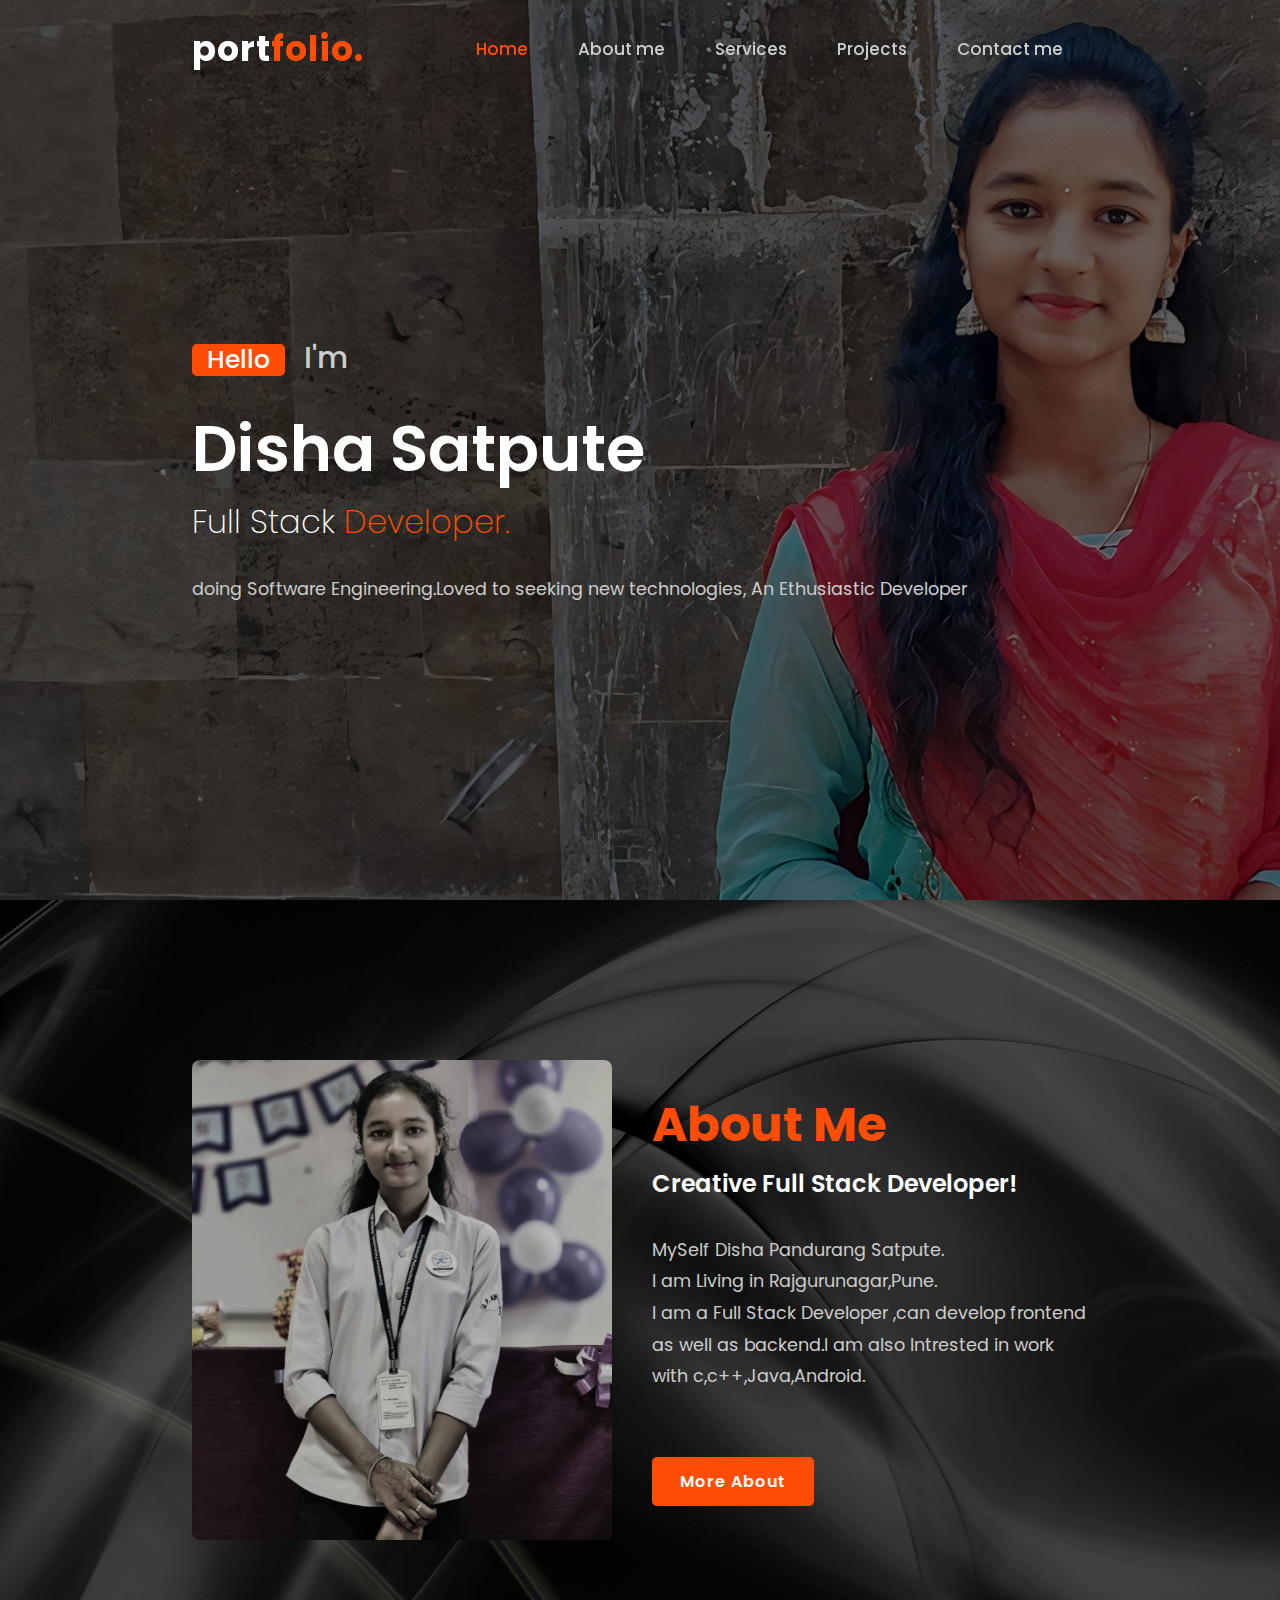
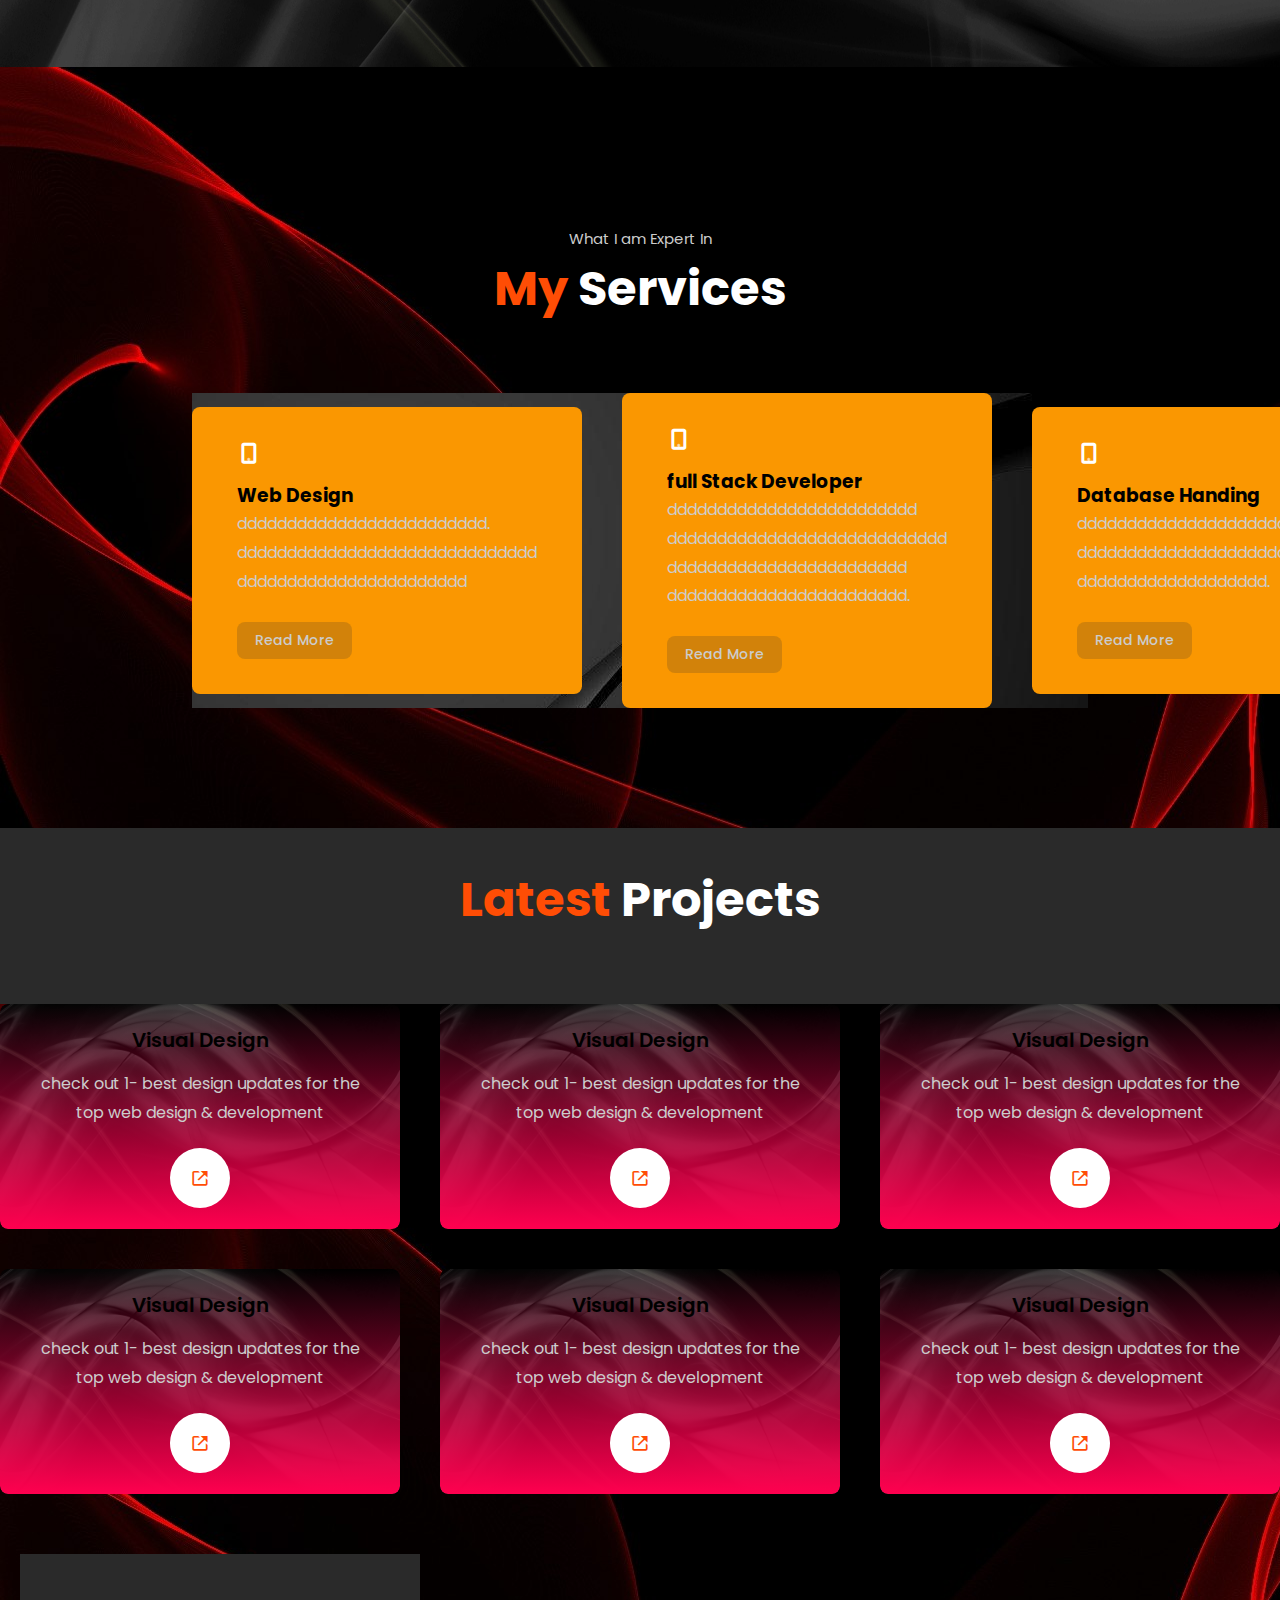
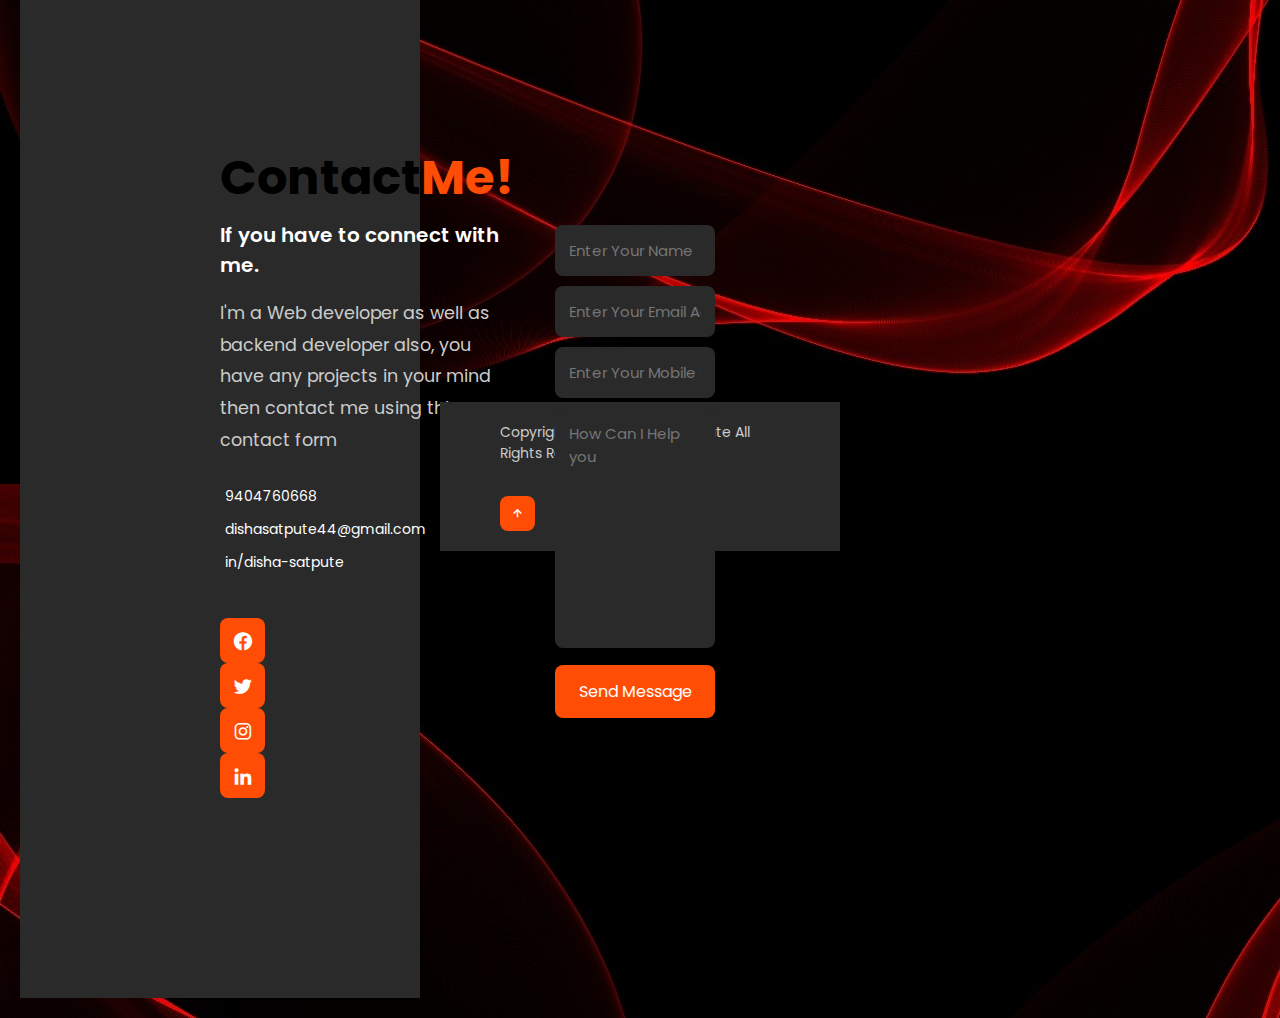
==== index.html @ 789db58d "changes added" ====
<!DOCTYPE html>
<html lang="en">

<head>
    <meta charset="utf-8">
    <meta name="viewport" content="width=device-width,initial-scale=1">
    <title>Responsive portfolio website</title>

    <!-- custom css link -->
    <link rel="stylesheet" type="text/css" href="css/style.css">
    <link rel="stylesheet" href="https://unpkg.com/boxicons@latest/css/boxicons.min.css">
    <link rel="preconnect" href="https://fonts.googleapis.com">
    <link rel="preconnect" href="https://fonts.gstatic.com" crossorigin>
    <link href="https://fonts.googleapis.com/css2?family=Poppins:ital,wght@0,100;0,200;0,300;0,
 400;0,500;0,600;0,700;0,800;0,900;1,100;1,200;1,300;1,400;1,500;1,600;1,700;1,800;1,900&display=swap"
        rel="stylesheet">


    <!-- custom JS link -->
    <script type="text/javascript" src="js/script.js"></script>

</head>

<header>
    <a href="#" class="logo">port<span>folio.</span></a>

    <ul class="navlist">
        <li><a href="#home" class="active"> Home </a></li>
        <li><a href="#about"> About me </a></li>
        <li><a href="#services"> Services </a></li>
        <li><a href="portfolio#"> Projects </a></li>
        <li><a href="#contact"> Contact me </a></li>
    </ul>
    <div class="bx bx-menu" id="menu-icon">

    </div>
</header>

<!---home section design-->
<section class="home" id="home">
    <div class="home-text">
        <div class="slide">
            <span class="one">Hello</span>
            <span class="two">I'm </span>
        </div>
        <h1>Disha Satpute</h1>
        <h3>Full Stack<span> Developer.</span></h3>
        <p>doing Software Engineering.Loved to seeking new technologies, An Ethusiastic Developer</p>
        <div></div>
</section>

<!---about section design-->
    
<section class="about" id="about">
    <div class="about-img" >
        <img src="img/about.jpg">
    </div>

    <div class="about-text">
        <h2> About <span> Me</span></h2>
        <h4> Creative Full Stack Developer!</h4>
        <p>MySelf Disha Pandurang Satpute.<br>
        I am Living in Rajgurunagar,Pune.<br>
        I am a Full Stack Developer ,can develop frontend as well as backend.I am also Intrested in
        work with c,c++,Java,Android.
        </p>
        <a href="#" class="btn">More About</a>
    </div>
</section>
    
<!---service section design-->
    
<section class="services" id="services">
    <div class="main-text">
        <p>What I am Expert In</p>
        <h2> <span>My</span> Services </h2>
    </div>

    <div class="services-content">
        <div class="box">
            <div class="s-icons">
                <i class='bx bx-mobile-alt'></i>
            </div>
            <h3>Web Design</h3>
            <p>ddddddddddddddddddddddddd.
                dddddddddddddddddddddddddddddd
                ddddddddddddddddddddddd
            </p>
            <a href="#" class="read">Read More</a>
        </div>

        <div class="box">
            <div class="s-icons">
                <i class='bx bx-mobile-alt'></i>
            </div>
            <h3>full Stack Developer</h3>
            <p>ddddddddddddddddddddddddd
                dddddddddddddddddddddddddddd
                dddddddddddddddddddddddd
                dddddddddddddddddddddddd.</p>
            <a href="#" class="read">Read More</a>
        </div>

        <div class="box">
            <div class="s-icons">
                <i class='bx bx-mobile-alt'></i>
            </div>
            <h3>Database Handing</h3>
            <p>dddddddddddddddddddddddd
                ddddddddddddddddddddddddddd
                ddddddddddddddddddd.</p>
            <a href="#" class="read">Read More</a>
        </div>

    </div>
</section>

<!---projects section design-->

<div class="main-text">

    <h2> <br><span>Latest</span> Projects </br></h2>
</div>
<div class="portfolio-content">
    <div class="row">
        <img src ="img/black.jpg">
        <div class="layer">
            <h5>Visual Design</h5>
            <p> check out 1- best design updates for the
                 top web design & development</p>
                 <a href="#"> <i class='bx bx-link-external'></i></a>
        </div>
    </div>

    <div class="row">
        <img src ="img/black.jpg">
        <div class="layer">
            <h5>Visual Design</h5>
            <p> check out 1- best design updates for the
                 top web design & development</p>
                 <a href="#"> <i class='bx bx-link-external'></i></a>
        </div>
    </div>

    <div class="row">
        <img src ="img/black.jpg">
        <div class="layer">
            <h5>Visual Design</h5>
            <p> check out 1- best design updates for the
                 top web design & development</p>
                 <a href="#"> <i class='bx bx-link-external'></i></a>
        </div>
    </div>

    <div class="row">
        <img src ="img/black.jpg">
        <div class="layer">
            <h5>Visual Design</h5>
            <p> check out 1- best design updates for the
                 top web design & development</p>
                 <a href="#"> <i class='bx bx-link-external'></i></a>
        </div>
    </div>

    <div class="row">
        <img src ="img/black.jpg">
        <div class="layer">
            <h5>Visual Design</h5>
            <p> check out 1- best design updates for the
                 top web design & development</p>
                 <a href="#"> <i class='bx bx-link-external'></i></a>
        </div>
    </div>

    <div class="row">
        <img src ="img/black.jpg">
        <div class="layer">
            <h5>Visual Design</h5>
            <p> check out 1- best design updates for the
                 top web design & development</p>
                 <a href="#"> <i class='bx bx-link-external'></i></a>
        </div>
    </div>

<!---Contact section design-->
<section class="contact" id="contact">
    <div class="contact-text">
        <h2>Contact<span>Me!</span></h2>
        <h4>If you have to connect with me.</h4>
        <p>I'm a Web developer as well as backend developer also,
            you have any projects in your mind then contact me using this contact form
        </p>
        <div class="list">
<li><a href=#>9404760668</a></li>
<li><a href=#>dishasatpute44@gmail.com</a></li>
<li><a href=#>in/disha-satpute</a></li>
        </div>

        <div class="contact-icons">
<li><a href=#><i class='bx bxl-facebook-circle' ></i></a></li>
<li><a href=#><i class='bx bxl-twitter' ></i></a></li>
<li><a href=#><i class='bx bxl-instagram'></i></a></li>
<li><a href=#><i class='bx bxl-linkedin'></i></a></li>
        </div>
        
    </div>

    <div class="contact-form">
    <form action="">
        <input type="name" placeholder="Enter Your Name" required>
        <input type="email" placeholder="Enter Your Email Address" required>
        <input type="" placeholder="Enter Your Mobile Number" required>
        <textarea name="" id="" cols="35" rows="10" placeholder="How Can I Help you" required></textarea>
    <input type="submit" value="Send Message" class="submit" required>
    </form>
</div>

</section>

<!---End section design-->
<section class="end">
    <div class="last-text">
        <p>Copyright 2024 by Disha Satpute All Rights Reserved.</p>
    </div>
    <div class="top">
        <a href="#home"><i class='bx bx-up-arrow-alt'></i></a>
        
    </div>
</section>

</div>

</html>
---- css/style.css ----
/* style.css */
*{
    padding: 0;
    margin: 0;
    box-sizing:border-box;
    font-family: 'poppins',sans-serif;
    text-decoration: none;
    list-style: none;
    scroll-behavior: smooth;
}
:root{
    --bg-color: #2a2a2a;
    --second-bg-color:#202020;
    --text-color:#fff;
    --second-color:#ccc;
    --main-color:#ff4d05;
    --big-font: 5rem;
    --h2-font: 3rem;
    --p-font:1.1rem;
}
body{
    background:var(--bg-color);
    color: var((--text-color));
}
header{
    position :fixed;
    width:100%;
    top : 0;
    right:0;
    z-index:1000;
    display:flex;
    align-items:center;
    justify-content: space-between;
    background: transparent;
    padding : 22px 15%;
    border-bottom :1px solid transparent;
    transition: all .45s ease;
}

.logo{
    color:var(--text-color);
    font-size:35px;
    font-weight:700;
    letter-spacing:1px;
}

span{
    color:var(--main-color);
}

.navlist{
    display:flex;
}

.navlist a{
    color:var(--second-color);
    font-size:17px;
    font-weight: 500;
    margin: 0 25px;
    transition: all .45s ease;
}

.navlist a:hover{
    color :var(--main-color)
}

.navlist a.active{
    color :var(--main-color)
}

#menu-icon{
    font-size:35px;
    color:var(--text-color);
    z-index:10001;
    cursor:pointer;
    margin: left 25px;
    display:none;
}

section{
    padding:160px 15% 120px;
}

.home{
    position: relative;
    height:100vh;
    width:100%;
    background-image: url('../img/home.jpg');
    background-size: cover;
    background-position: center;
    display: flex;
    align-items: center;
    justify-content: flex-start;
}

.slide{
    margin-bottom:  20px;
}

.one{
    display:inline-block;
    margin-right: 15px;
    height: 32px;
    padding:0 15px;
    line-height:32px;
    font-size:25px;
    font-weight: 500;
    border-radius: 5px;
    background: var(--main-color);
    color:var(--text-color);
}

.two{
    display:inline-block;
    color:var(--second-color);
    font-size: 30px;
    font-weight: 500;
}

.home-text h1{
    font-size: 4rem;
    font-weight: 600;
    font-style: var(--big-font);
    color:var(--text-color);
    list-style: 1.1;
    margin: 0 0 8px;
}

.home-text h3{
    font-size: 2rem;
    font-weight: 200;
    color:var(--text-color);
    line-height: 1.1;
    margin: 0 0 35px;
}

.home-text p{
    color:var(--second-color);
    font-size:var(--p-font);
    line-height: 1.8;
    margin-bottom:40;
}

.btn{
    display:inline-block;
    padding: 12px 28px;
    background: var(--main-color);
    border-radius: 5px;
    color: var(--text-color);
    font-size: 1rem;
    letter-spacing: 1px;
    font-weight: 600;
    transition: all .45s ease;
}

.btn:hover{
    transform: scale(0.9);
}

header.sticky{
    background: var(--big-font);
    border-bottom: 1px solid #ffffff1a;
    padding:12px 15%;
}

.about{
    display: grid;
    grid-template-columns: repeat(2, 1fr);
    align-items: center;
    gap: 1.5rem;
    background-image: url('../img/black.jpg');
}

.about-img img {
  max-width: 420px;
  height: auto;
  width: 100%;
  border-radius: 8px;
}

.about-text h2{
    font-size: var(--h2-font);
    color: var(--main-color);
    line-height: 1;
}

.about-text h4{
    font-size: 24px;
    font-weight: 600;
    color: var(--text-color);
    line-height: 1.7;
    margin: 15px 0 30px;
}

.about-text p{
    color: var(--second-color);
    font-size: var(--p-font);
    line-height:1.8;
    margin-bottom: 4rem;
}

.services{
    background-image: url('../img/black4.jpg');
}

.main-text{
    text-align: center;
}

.main-text p{
    color: var(--second-color);
    font-size: 15px;
    margin-bottom: 15px;
}

.main-text h2{
    font-size: var(--h2-font);
    line-height: 1;
    color: var(--text-color);
}

.services-content{
    background-image: url('../img/black5.jpg');
    display:flex ;
    align-items: center;
    gap: 2.5rem;
    margin-top: 5rem;
}

.box{
    background: rgb(250, 151, 1);
    padding: 35px 45px;
    border-radius: 8px;
    transition: all .45s ease;
}

.s-icons i{
    font-size: 24px;
    font-weight: 600;
    color: var(--text-color);
    margin-bottom: 15px;
}

.box p{
    color: var(--second-color);
    font-size: 1rem;
    line-height: 1.8;
    margin-bottom: 25px;
}

.read{
    display: inline-block;
    padding: 8px 18px;
    background: #33333333;
    color: var(--second-color);
    font-size: 14px;
    font-weight: 500;
    border-radius: 8px;
    transition: all .45s ease;
}

.read:hover{
    letter-spacing: 1px;
    background: #ffffff99;
    color: var(--text-color);
}

.box:hover{
    transform: translateY(-8px);
    cursor: pointer;
}

.portfolio-content{
    display:grid;
    grid-template-columns: repeat(auto-fit,minmax(350px,auto));
    align-items: center;
    gap: 2.5rem;
    background-image: url('../img/black4.jpg');
    margin-top: 5rem;

}

.row{
    position: relative;
    overflow: hidden;
    border-radius: 8px;
    cursor: pointer;
}

.row img{
    width: 100%;
    height:200%;
    border-radius: 8px;
    display: block;
    position: relative;
    overflow: hidden;
    transition: transform 0.5s;
}

.layer{
    width: 100%;
    height: 100%;
    background: linear-gradient(rgba(0,0,0,0.1),#ff004f);
    position: absolute;
    border-radius: 8px;
    left:0;
    bottom:0;
    overflow:hidden;
    display: flex;
    flex-direction: column;
    align-items: center;
    justify-content: center;
    text-align: center;
    padding: 0 40px;
    transition: height 0.5s;
}

.layer h5{
    font-size: 20px;
    font-weight: 600;
    margin-bottom:15px ;
}

.layer p{
    color:var(--second-color);
    font-size: 1rem;
    line-height: 1.8;
}

.layer i{
    color:var(--main-color);
    margin-top: 20px;
    font-size: 20px;
    background: var(--text-color);
    width: 60px;
    height: 60px;
    display: flex;
    align-items: center;
    justify-content: center;
    border-radius: 50%;
}
.row:hover img{
    transform: scale(1.1);
}
.row:hover .layer{
    height: 100%;
}
.contact{
    background: var(--bg-color);
    display:grid;
    grid-template-columns: repeat(2,1fr);
    align-items: center;
    padding: 200px;
    margin:20px;
    gap: 2.5rem;
}
.contact-text h4{
    color:var(--text-color);
    margin:18px 0;
    font-size: 20px;
    font-weight: 600;
}
.contact-text h2{
    font-size: var(--h2-font);
    line-height: 1;
}
.contact-text p{
    color: var(--second-color);
    font-size: var(--p-font);
    line-height: 1.8;
    margin-bottom: 30px;
}
.list{
margin-bottom: 2.8rem;
}
.list li{
    margin-bottom: 12px;
}
.list li a{
    display: block;
    color: var(--second-color);
    font-size: 14px;
    transition: all .45s ease;
}
.list li a{
    color: var(--text-color);
    transform: translate(5px);
}
.contact-icons i{
 height: 45px;
 width: 45px;
 background: var(--main-color);
 color: var(--text-color);
 font-size: 22px;
 display: inline-flex;
 align-items: center;
 justify-content: center;
 border-radius: 8px;
 margin-right: 15px;
 transition: all .45 ease;
}
.contact-icons i:hover{
    background: var(--text-color);
    color: var(--main-color);
}
.contact-icons li{
    display: flex;
}
.contact-form form{
    position :relative;
}
.contact-form form input,form textarea{
    width: 100%;
    padding: 14px;
    background: var(--bg-color);
    color: var(--text-color);
    border: none;
    outline: none;
    font-size: 15px;
    border-radius: 8px;
    margin-bottom: 10px;
}
.contact-form textarea{
   resize: none;
    height:240px;
}
.contact-form .submit{
    display: inline-block;
    font-size: 16px;
    background: var(--main-color);
    color: var(--text-color);
    width: 160px;
    transition: all .45s ease;
}
.contact-form .submit:hover{
    transform: scale(1.1);
    cursor: pointer;
}

.end{
    padding: 20px 15%;
    display: flex;
    flex-wrap: wrap;
    align-items: center;
    justify-content: space-between;
    gap: 2rem;
    background:var(--bg-color);
}
.last-text{
color: var(--second-color);
font-size: 14px;
}
.top i{
    padding:10px ;
    border-radius: 8px;
    font-size: 15px;
    color: var(--text-color);
    background: var(--main-color);
}
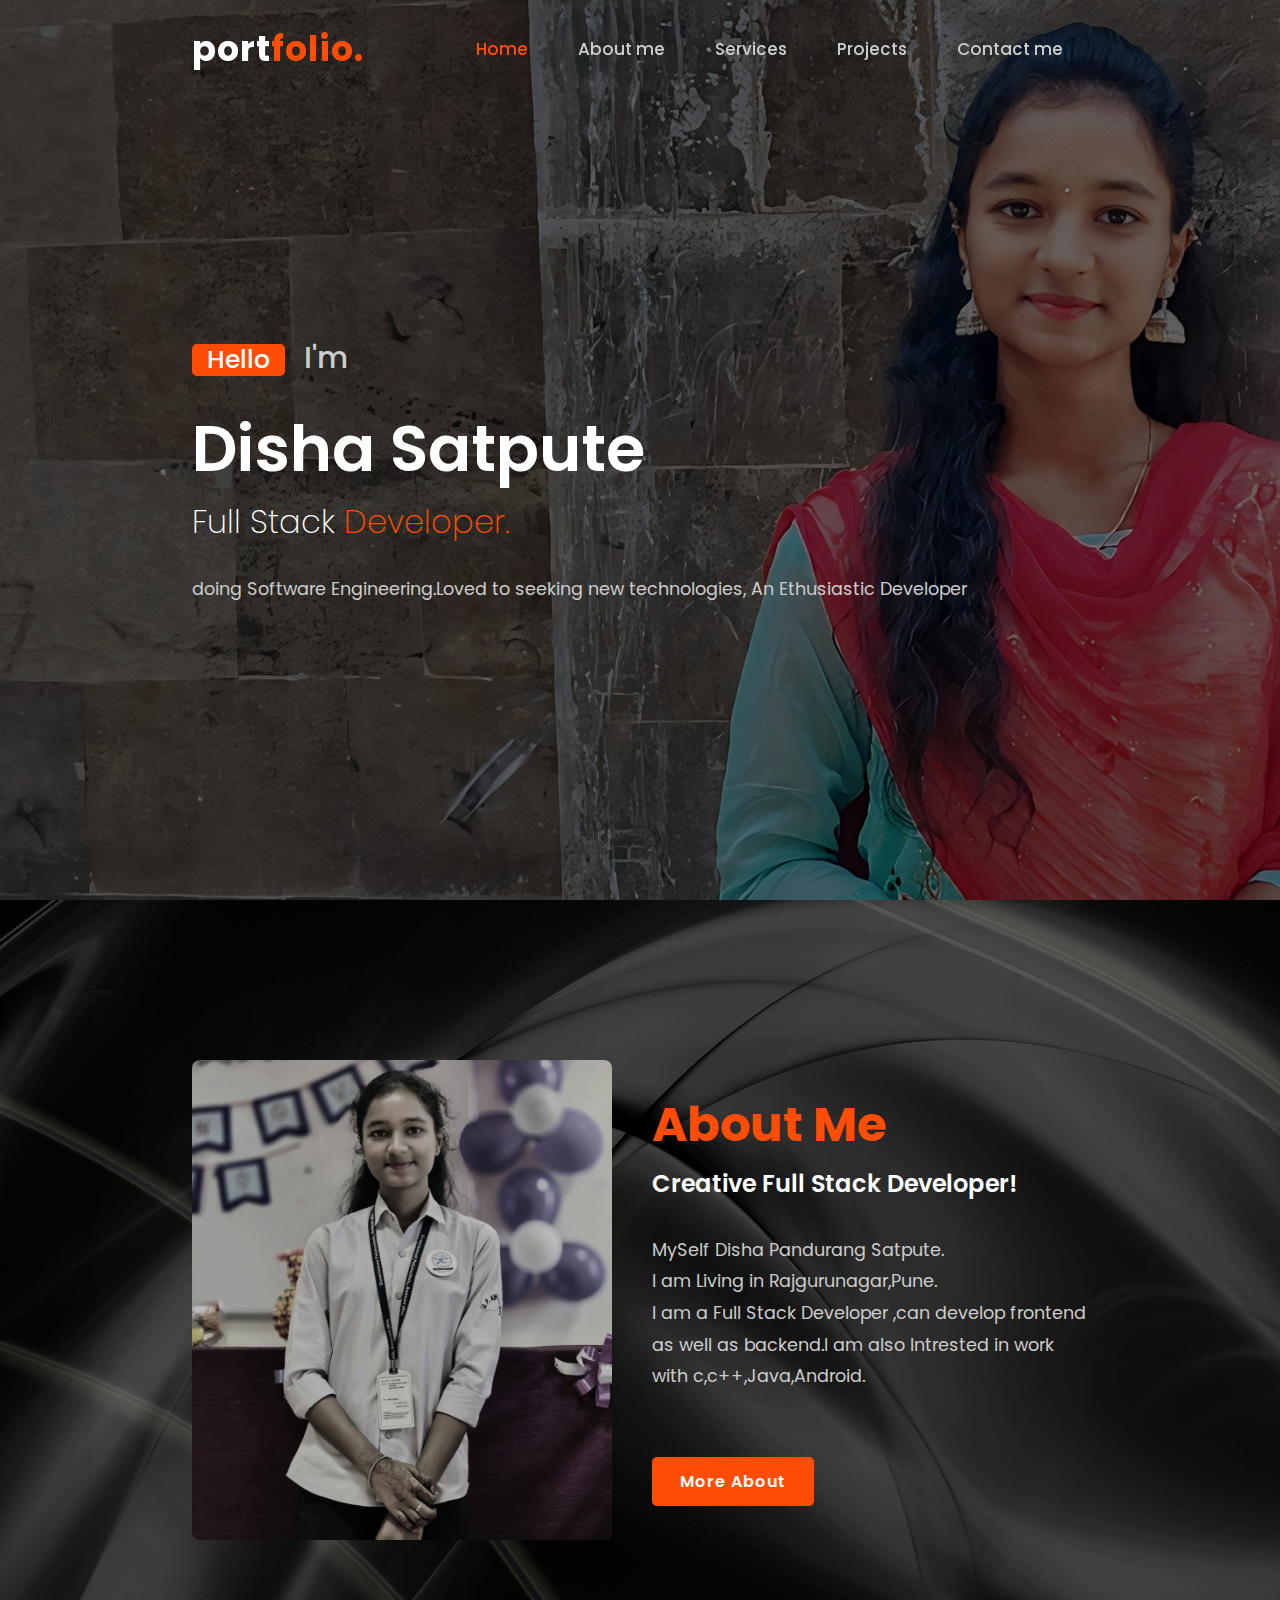
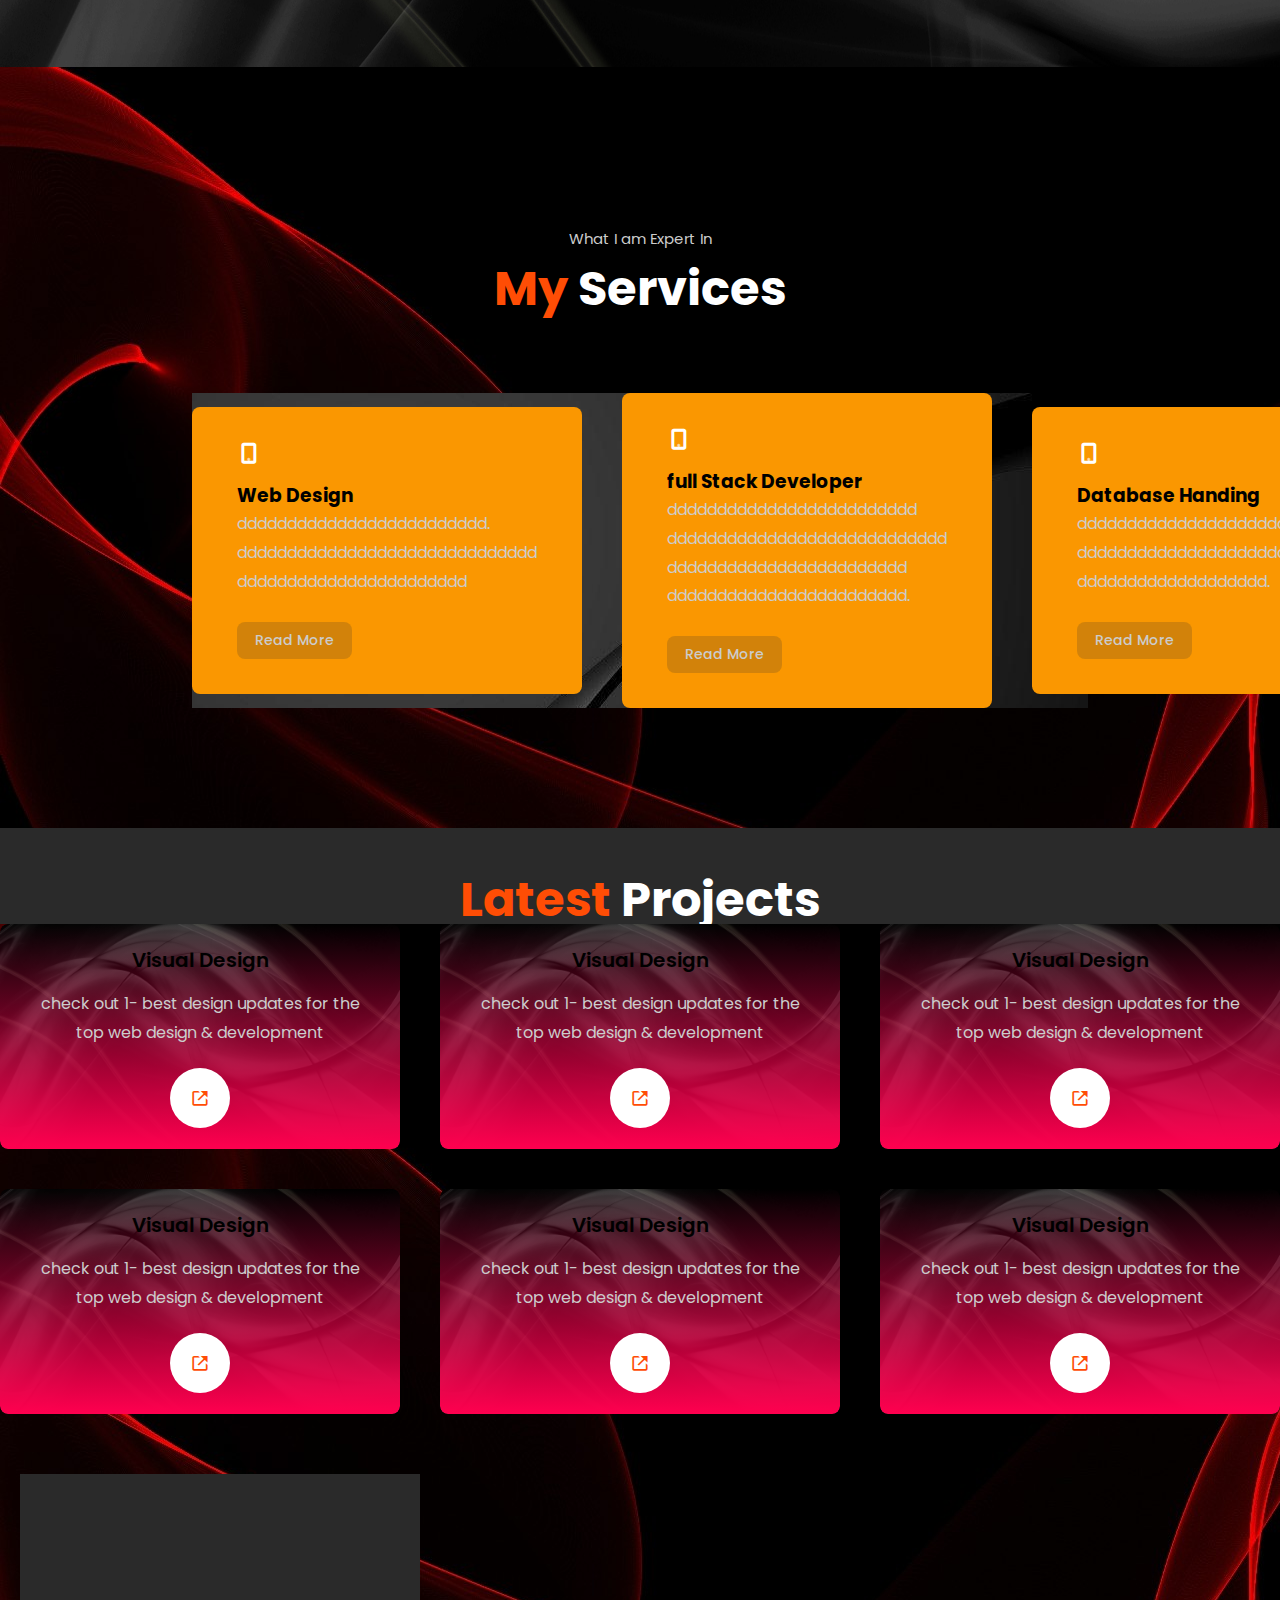
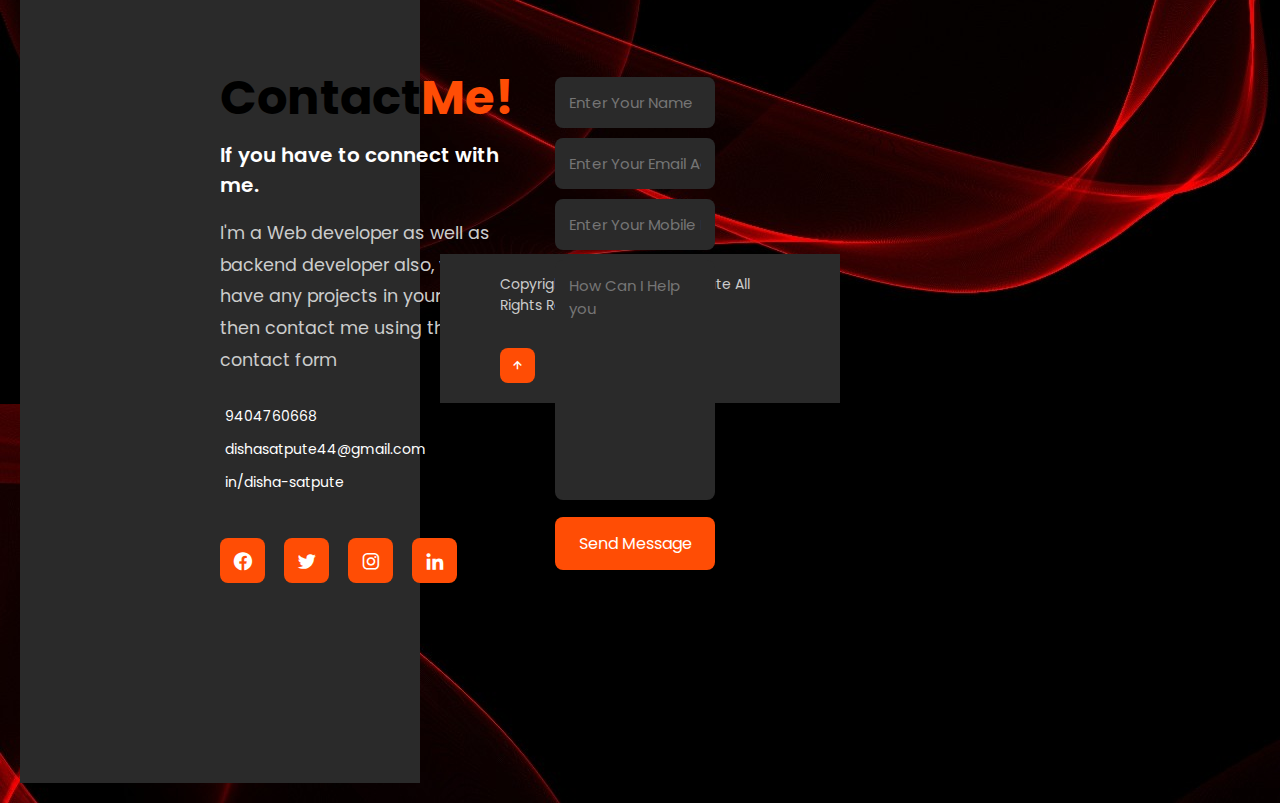
==== commit 3c5da7bb: "changes added" ====
--- a/index.html
+++ b/index.html
@@ -28,7 +28,7 @@
         <li><a href="#home" class="active"> Home </a></li>
         <li><a href="#about"> About me </a></li>
         <li><a href="#services"> Services </a></li>
-        <li><a href="portfolio#"> Projects </a></li>
+        <li><a href="#portfolio"> Projects </a></li>
         <li><a href="#contact"> Contact me </a></li>
     </ul>
     <div class="bx bx-menu" id="menu-icon">
@@ -115,7 +115,7 @@
     </div>
 </section>
 
-<!---projects section design-->
+<!---portfolio section design-->
 
 <div class="main-text">
 
@@ -224,7 +224,7 @@
     </div>
     <div class="top">
         <a href="#home"><i class='bx bx-up-arrow-alt'></i></a>
-        
+
     </div>
 </section>
 
--- a/css/style.css
+++ b/css/style.css
@@ -205,6 +205,7 @@
 
 .main-text{
     text-align: center;
+ 
 }
 
 .main-text p{
@@ -276,8 +277,6 @@
     align-items: center;
     gap: 2.5rem;
     background-image: url('../img/black4.jpg');
-    margin-top: 5rem;
-
 }
 
 .row{
@@ -404,7 +403,7 @@
     color: var(--main-color);
 }
 .contact-icons li{
-    display: flex;
+    display: inline-grid;
 }
 .contact-form form{
     position :relative;
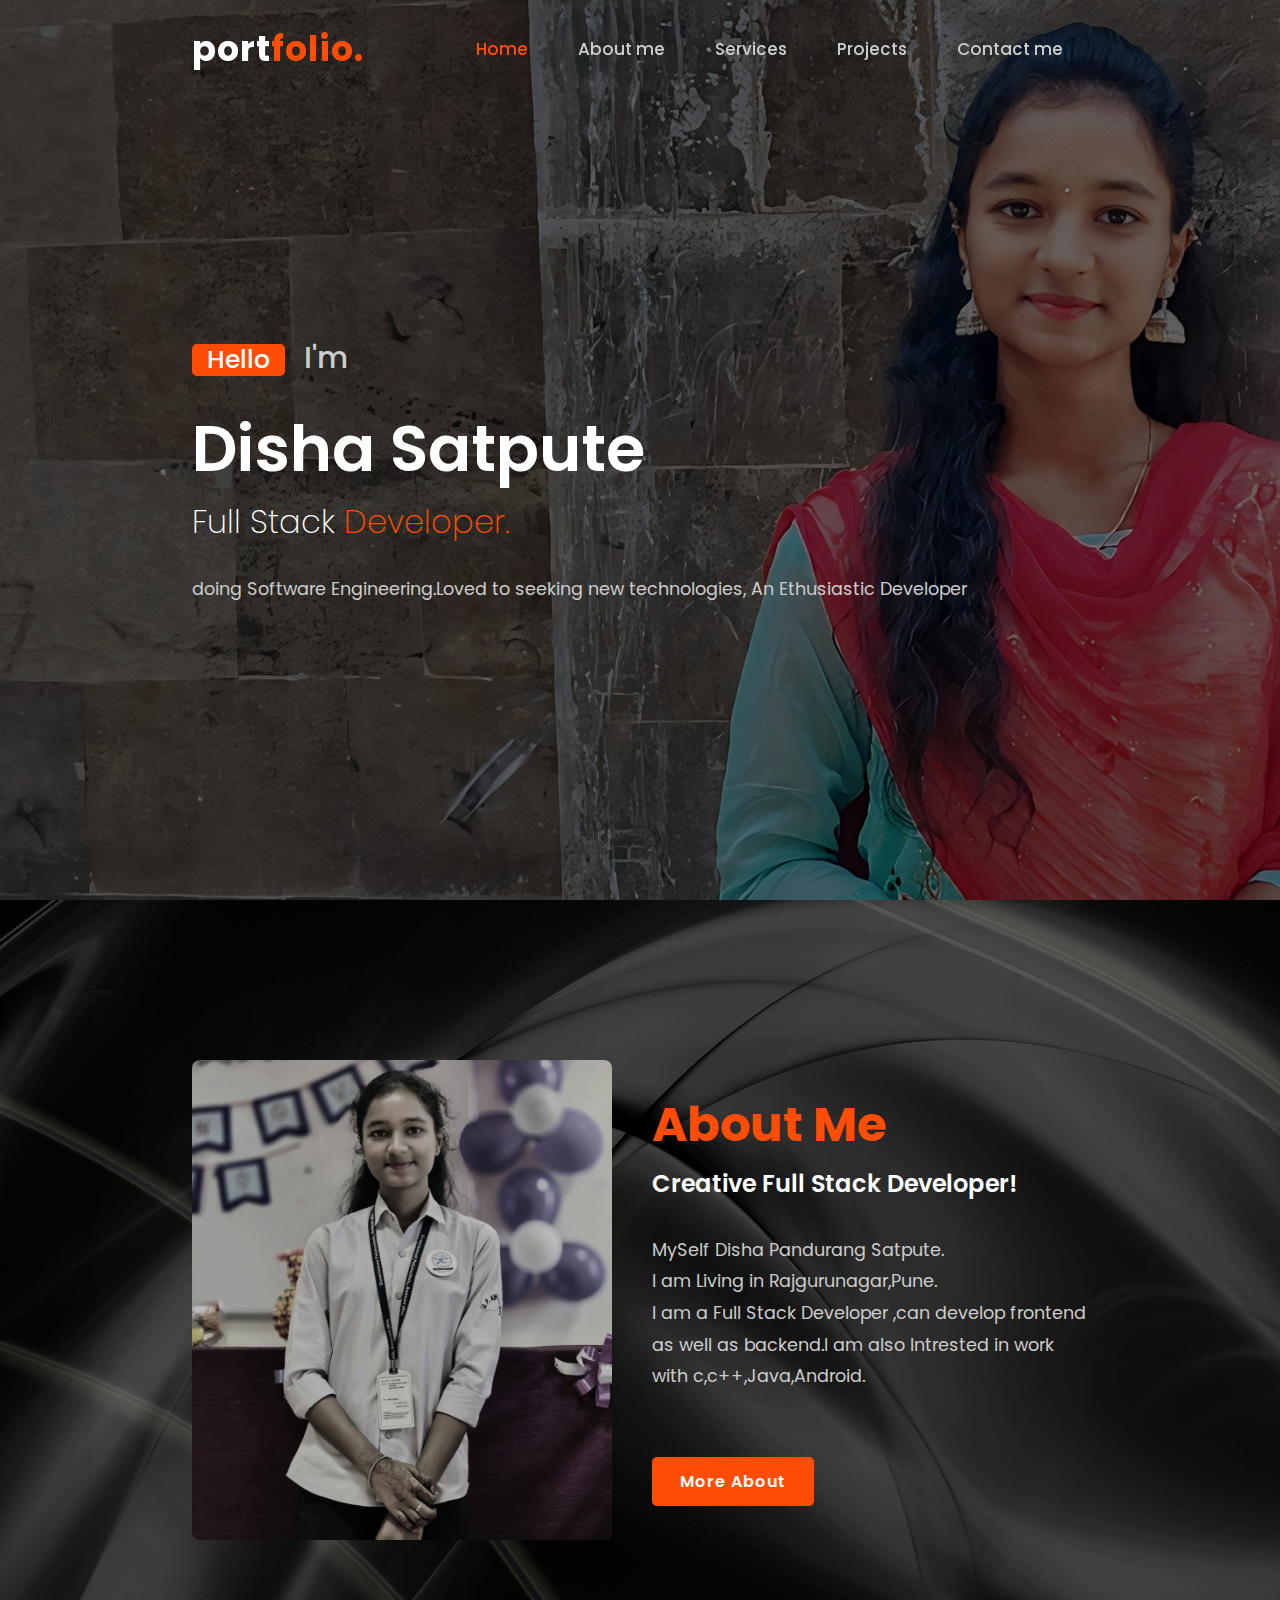
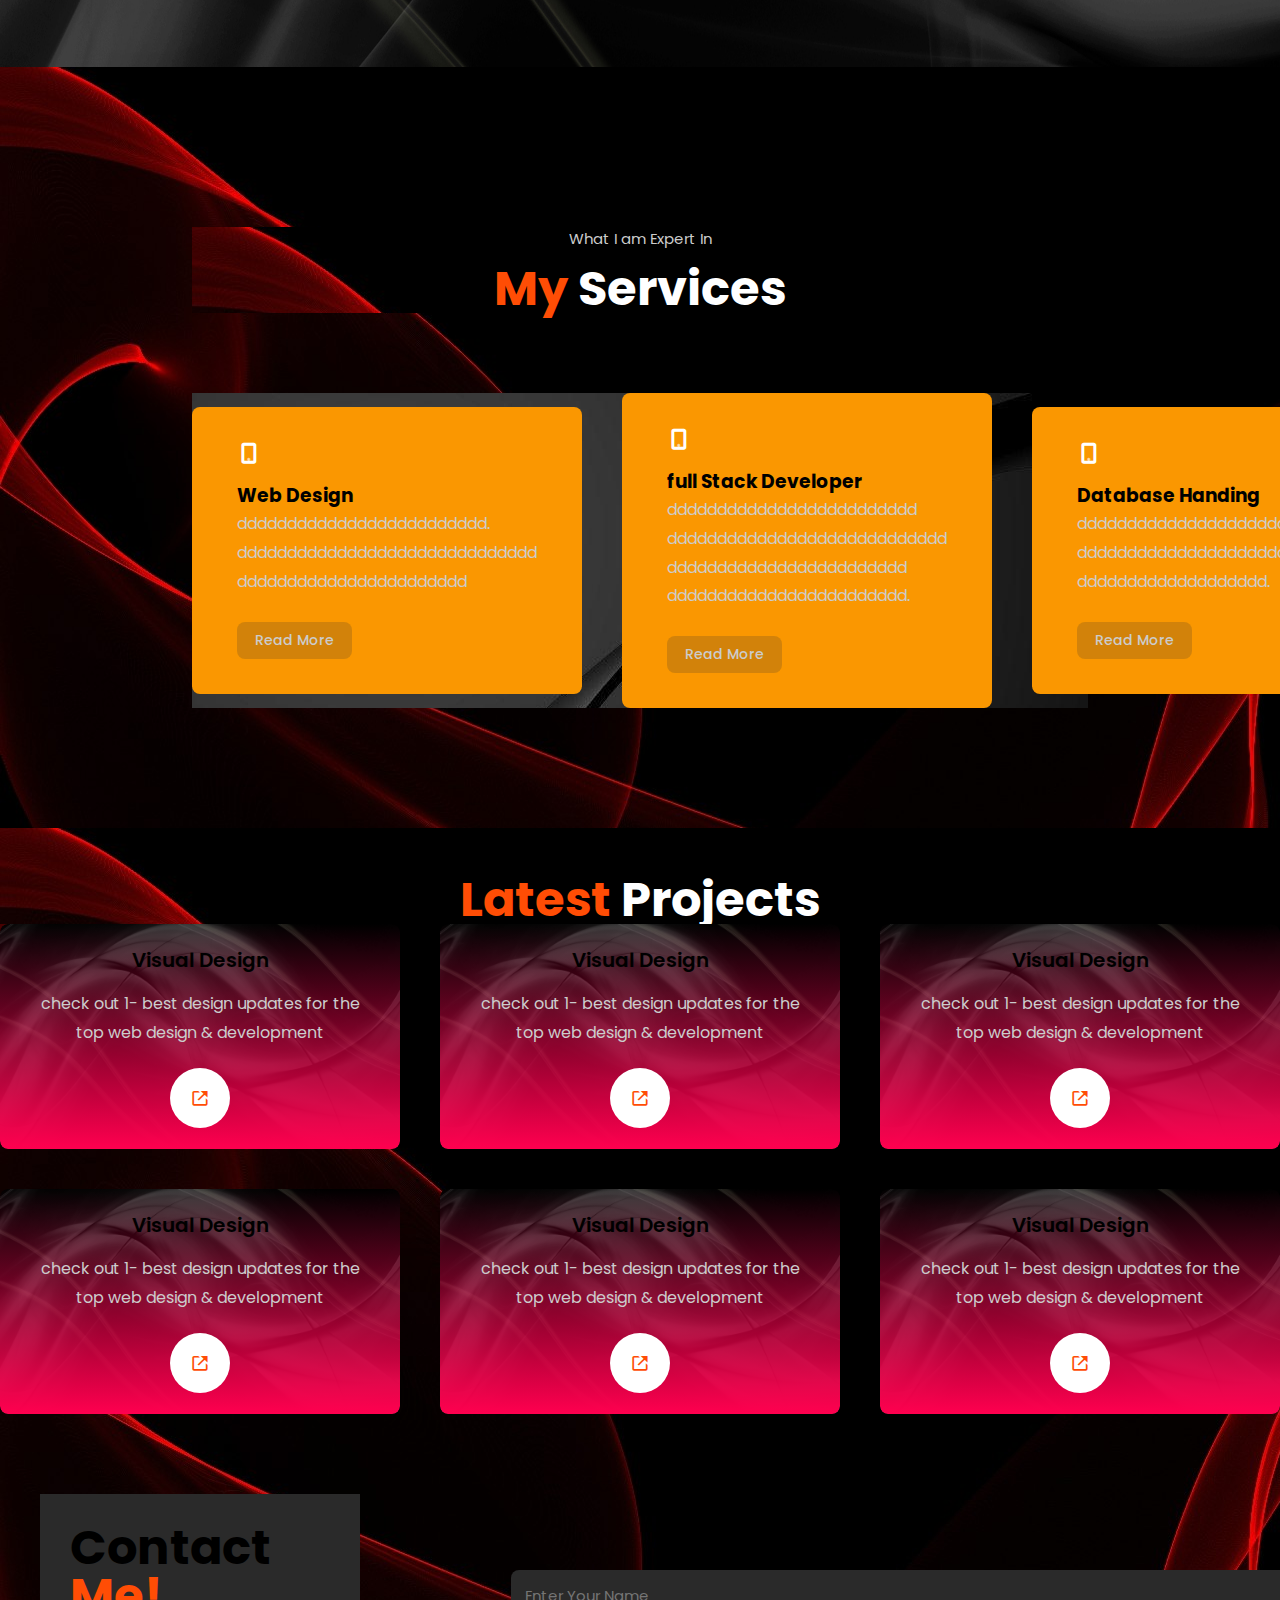
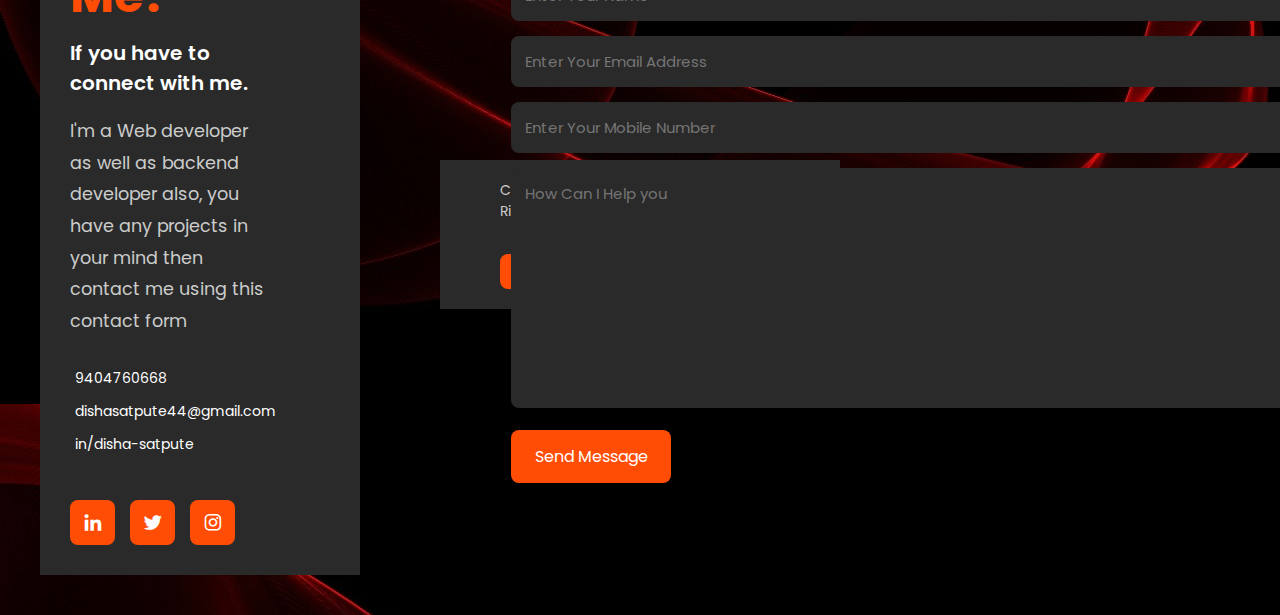
==== commit 9e90dc62: "changes added" ====
--- a/index.html
+++ b/index.html
@@ -185,7 +185,7 @@
 <!---Contact section design-->
 <section class="contact" id="contact">
     <div class="contact-text">
-        <h2>Contact<span>Me!</span></h2>
+        <h2>Contact<span> Me!</span></h2>
         <h4>If you have to connect with me.</h4>
         <p>I'm a Web developer as well as backend developer also,
             you have any projects in your mind then contact me using this contact form
@@ -197,10 +197,10 @@
         </div>
 
         <div class="contact-icons">
-<li><a href=#><i class='bx bxl-facebook-circle' ></i></a></li>
+<li><a href=#><i class='bx bxl-linkedin'></i></a></li>
 <li><a href=#><i class='bx bxl-twitter' ></i></a></li>
 <li><a href=#><i class='bx bxl-instagram'></i></a></li>
-<li><a href=#><i class='bx bxl-linkedin'></i></a></li>
+
         </div>
         
     </div>
--- a/css/style.css
+++ b/css/style.css
@@ -205,6 +205,7 @@
 
 .main-text{
     text-align: center;
+    background-image: url('../img/black4.jpg');
  
 }
 
@@ -349,9 +350,9 @@
     display:grid;
     grid-template-columns: repeat(2,1fr);
     align-items: center;
-    padding: 200px;
-    margin:20px;
-    gap: 2.5rem;
+    padding: 30px;
+    margin:40px;
+    gap: 15rem;
 }
 .contact-text h4{
     color:var(--text-color);
@@ -395,7 +396,7 @@
  align-items: center;
  justify-content: center;
  border-radius: 8px;
- margin-right: 15px;
+ margin-right: 11px;
  transition: all .45 ease;
 }
 .contact-icons i:hover{
@@ -409,7 +410,7 @@
     position :relative;
 }
 .contact-form form input,form textarea{
-    width: 100%;
+    width: 500%;
     padding: 14px;
     background: var(--bg-color);
     color: var(--text-color);
@@ -417,7 +418,7 @@
     outline: none;
     font-size: 15px;
     border-radius: 8px;
-    margin-bottom: 10px;
+    margin-bottom: 15px;
 }
 .contact-form textarea{
    resize: none;
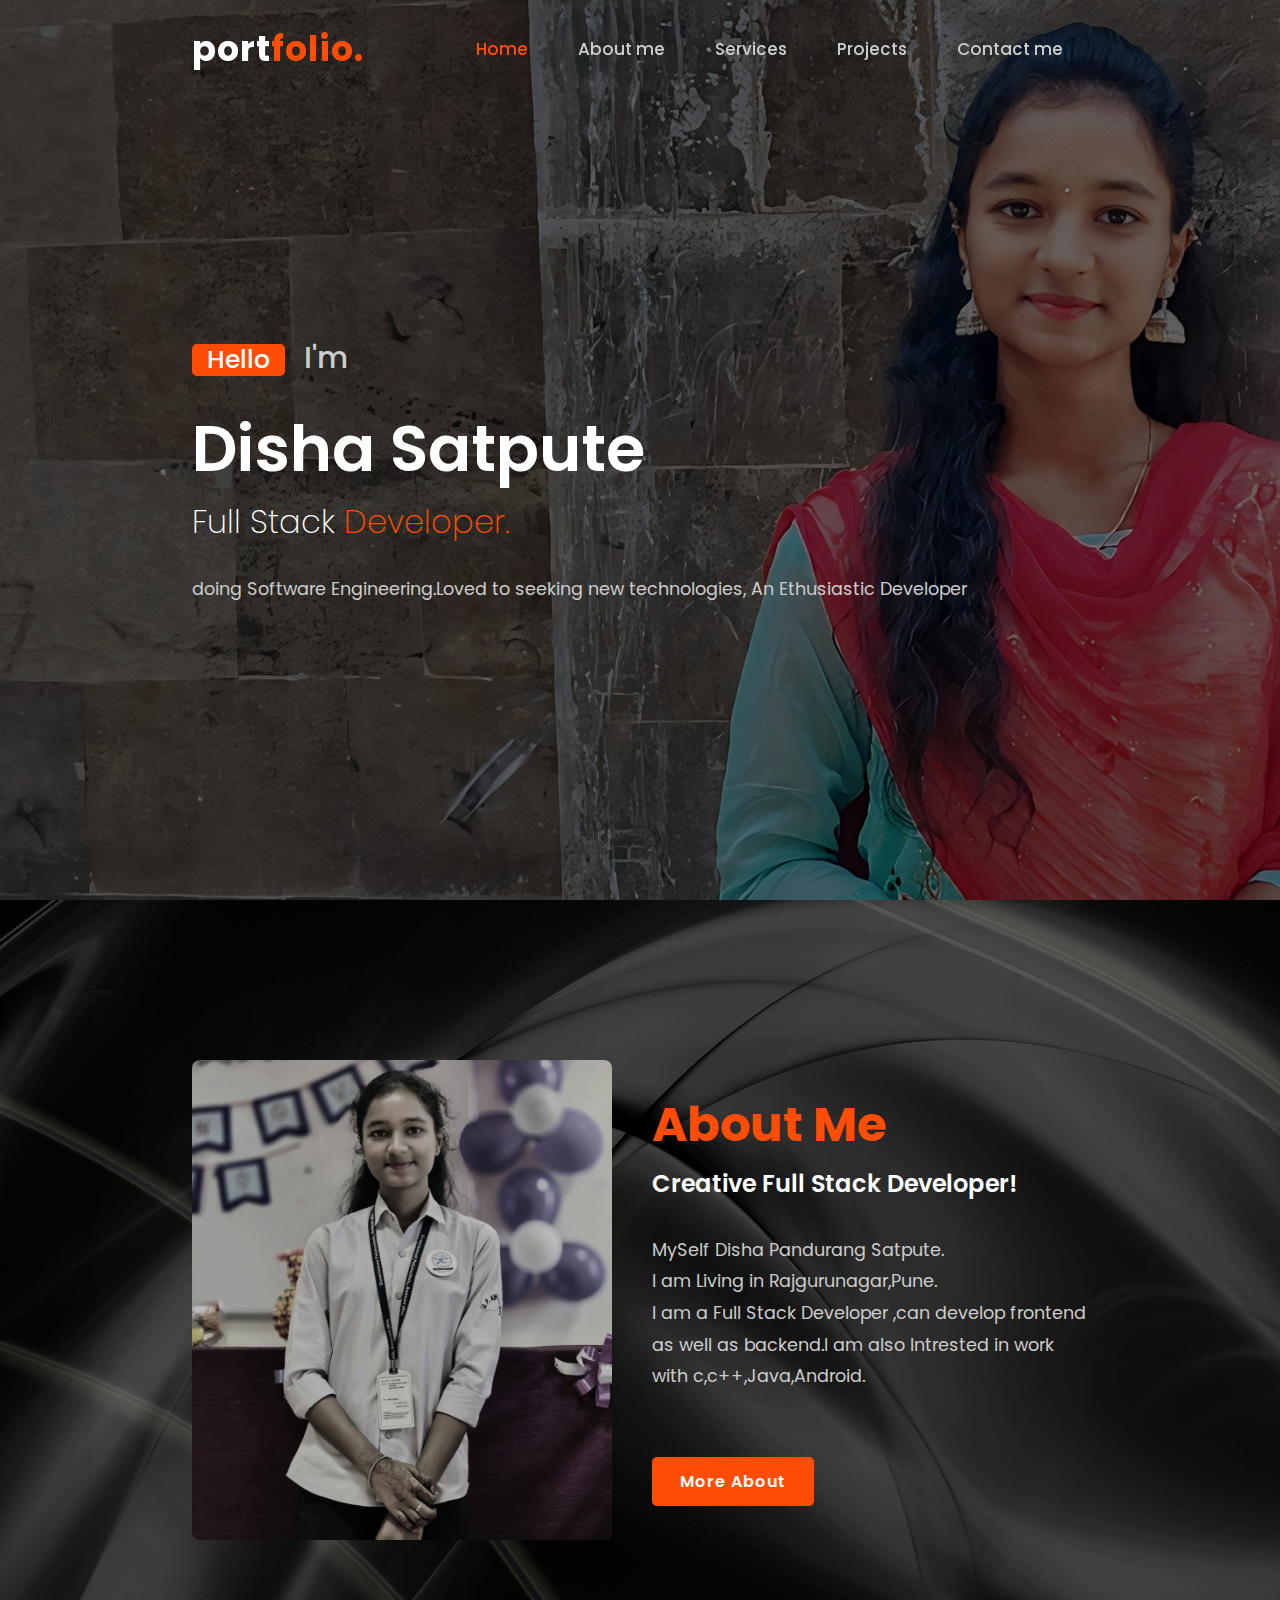
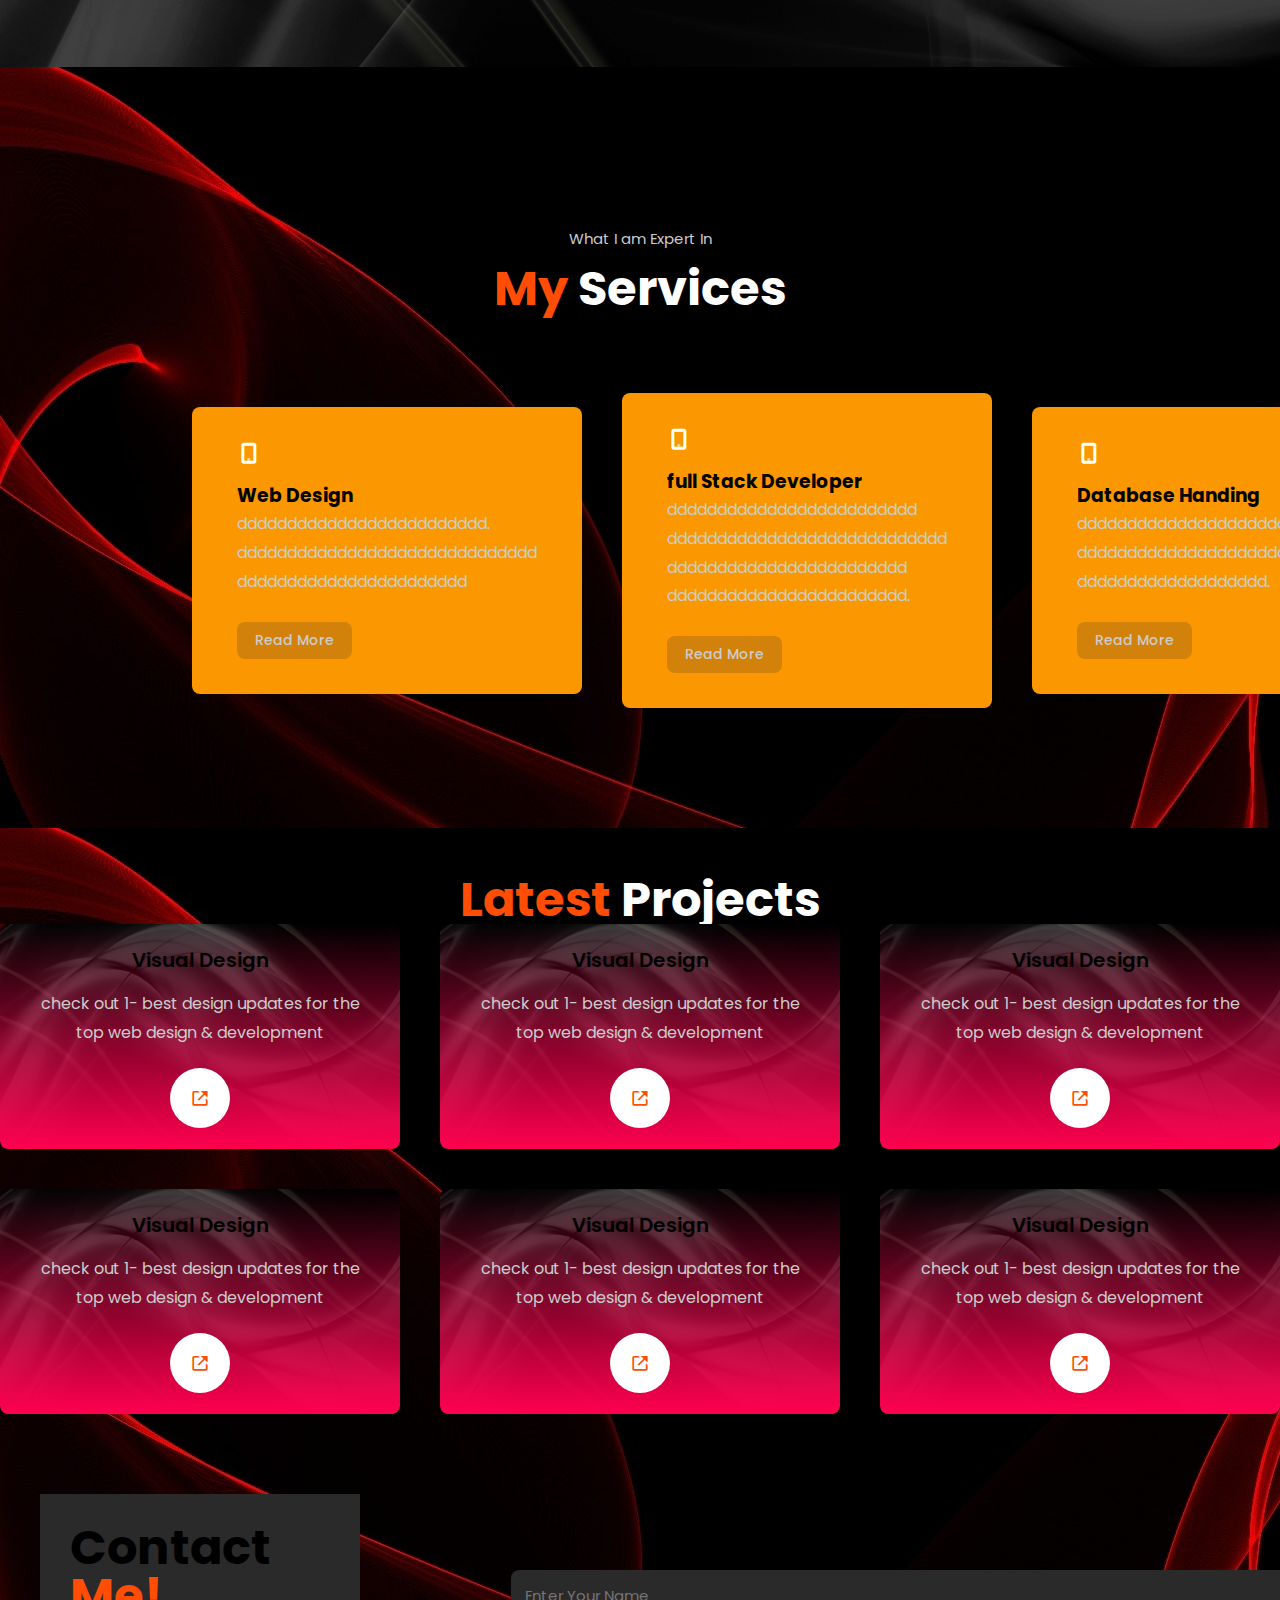
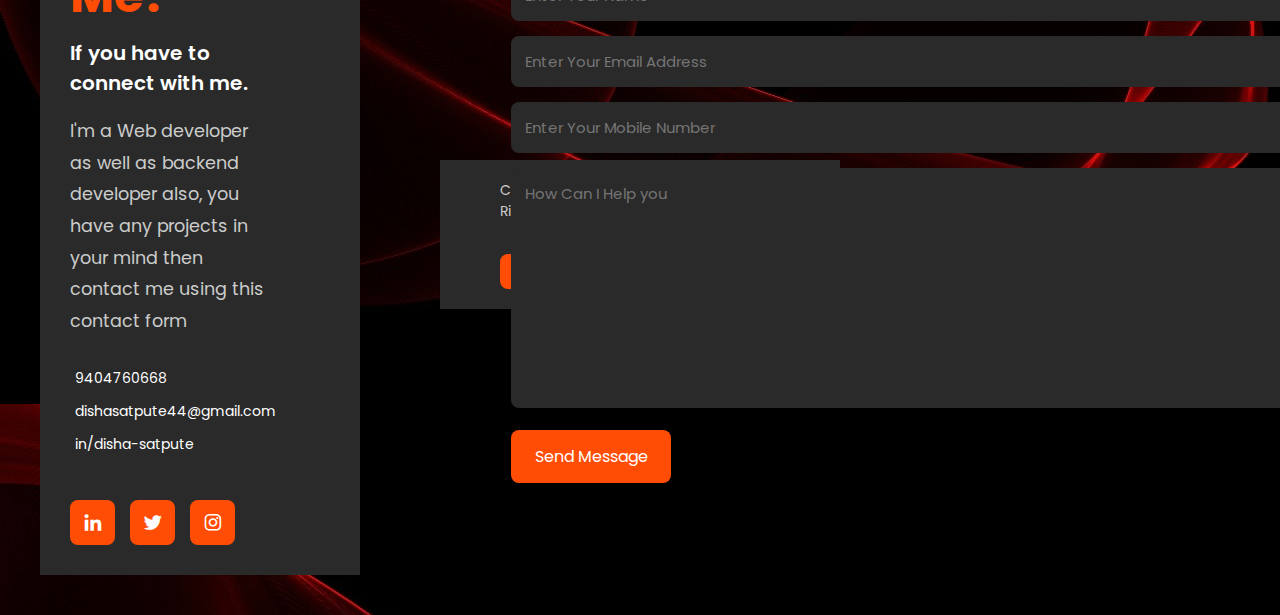
==== commit a1f3b27e: "changes added" ====
--- a/index.html
+++ b/index.html
@@ -117,7 +117,7 @@
 
 <!---portfolio section design-->
 
-<div class="main-text">
+<div class="main-text2">
 
     <h2> <br><span>Latest</span> Projects </br></h2>
 </div>
--- a/css/style.css
+++ b/css/style.css
@@ -205,7 +205,6 @@
 
 .main-text{
     text-align: center;
-    background-image: url('../img/black4.jpg');
  
 }
 
@@ -220,9 +219,25 @@
     line-height: 1;
     color: var(--text-color);
 }
+.main-text2{
+    text-align: center;
+    background-image: url('../img/black4.jpg');
+
+}
+.main-text2 p{
+    color: var(--second-color);
+    font-size: 15px;
+    margin-bottom: 15px;
+}
+
+.main-text2 h2{
+    font-size: var(--h2-font);
+    line-height: 1;
+    color: var(--text-color);
+}
 
 .services-content{
-    background-image: url('../img/black5.jpg');
+   /* background-image: url('../img/black5.jpg');*/
     display:flex ;
     align-items: center;
     gap: 2.5rem;
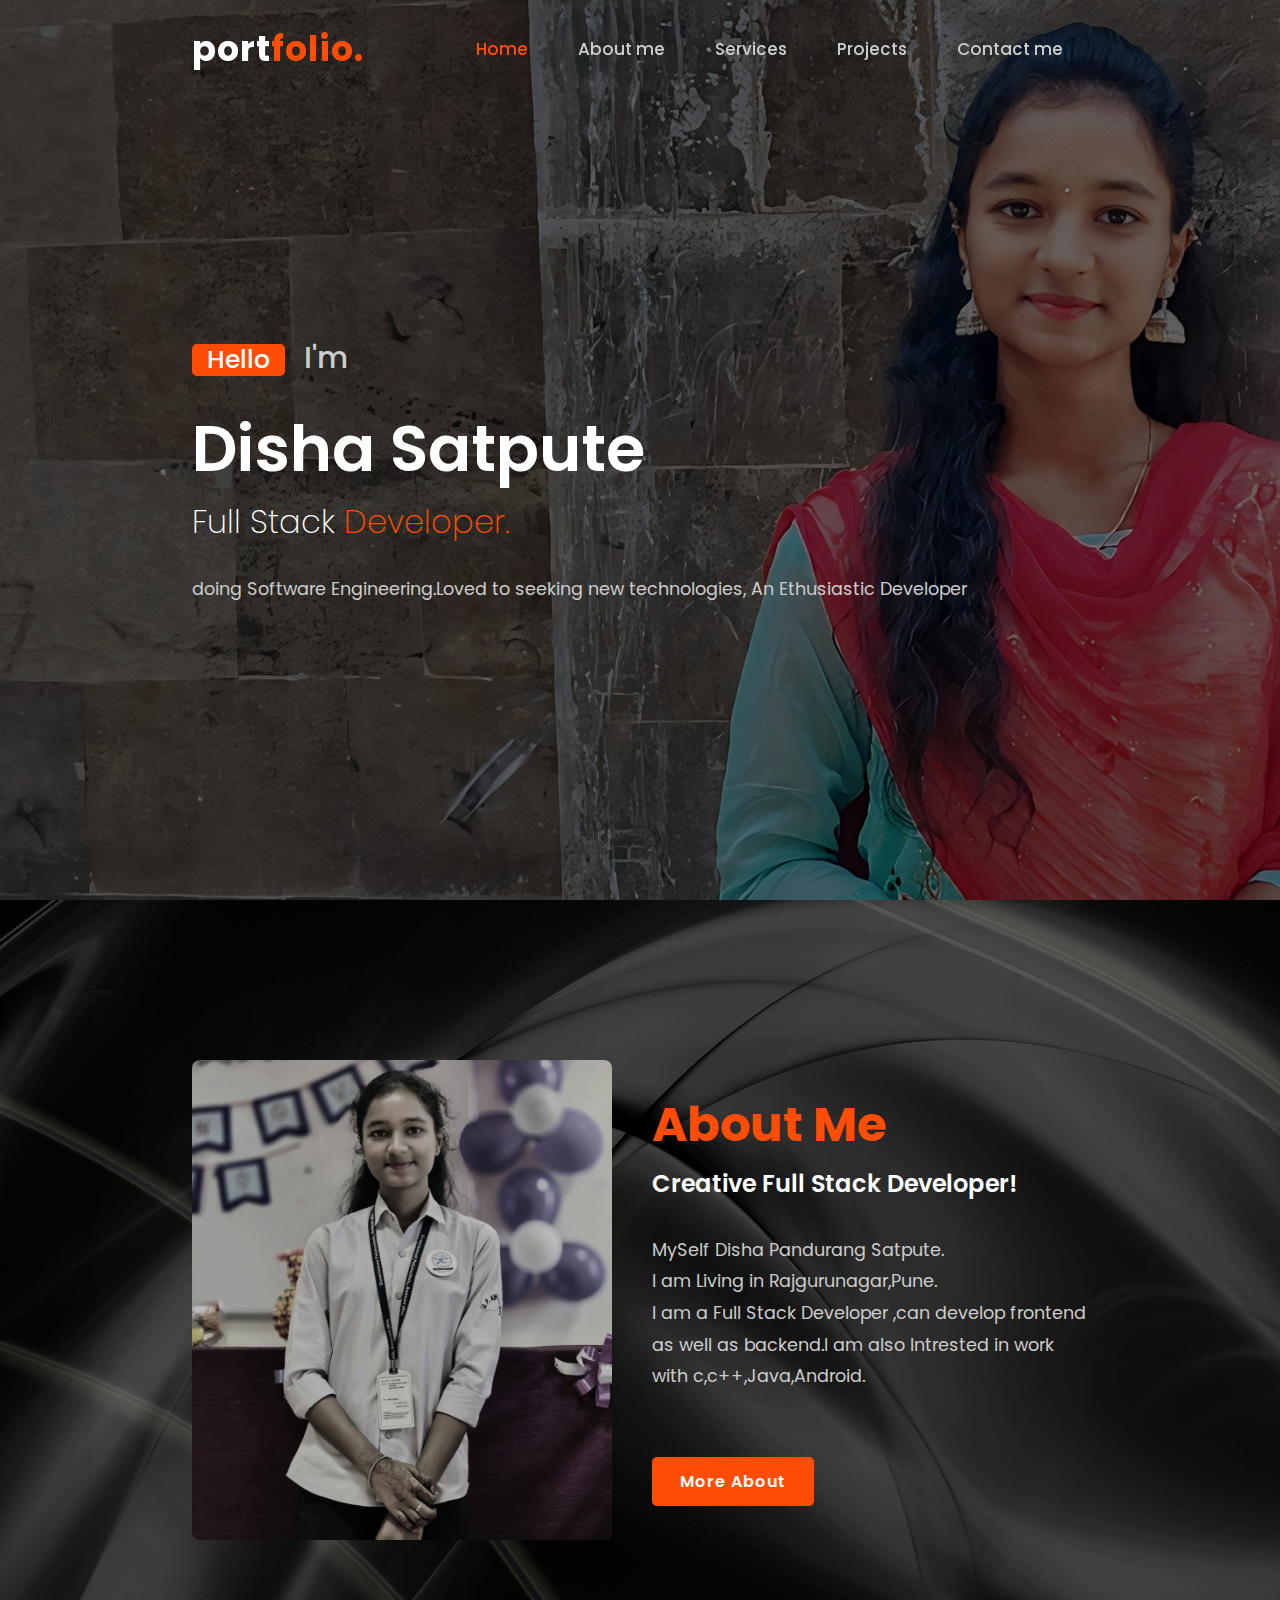
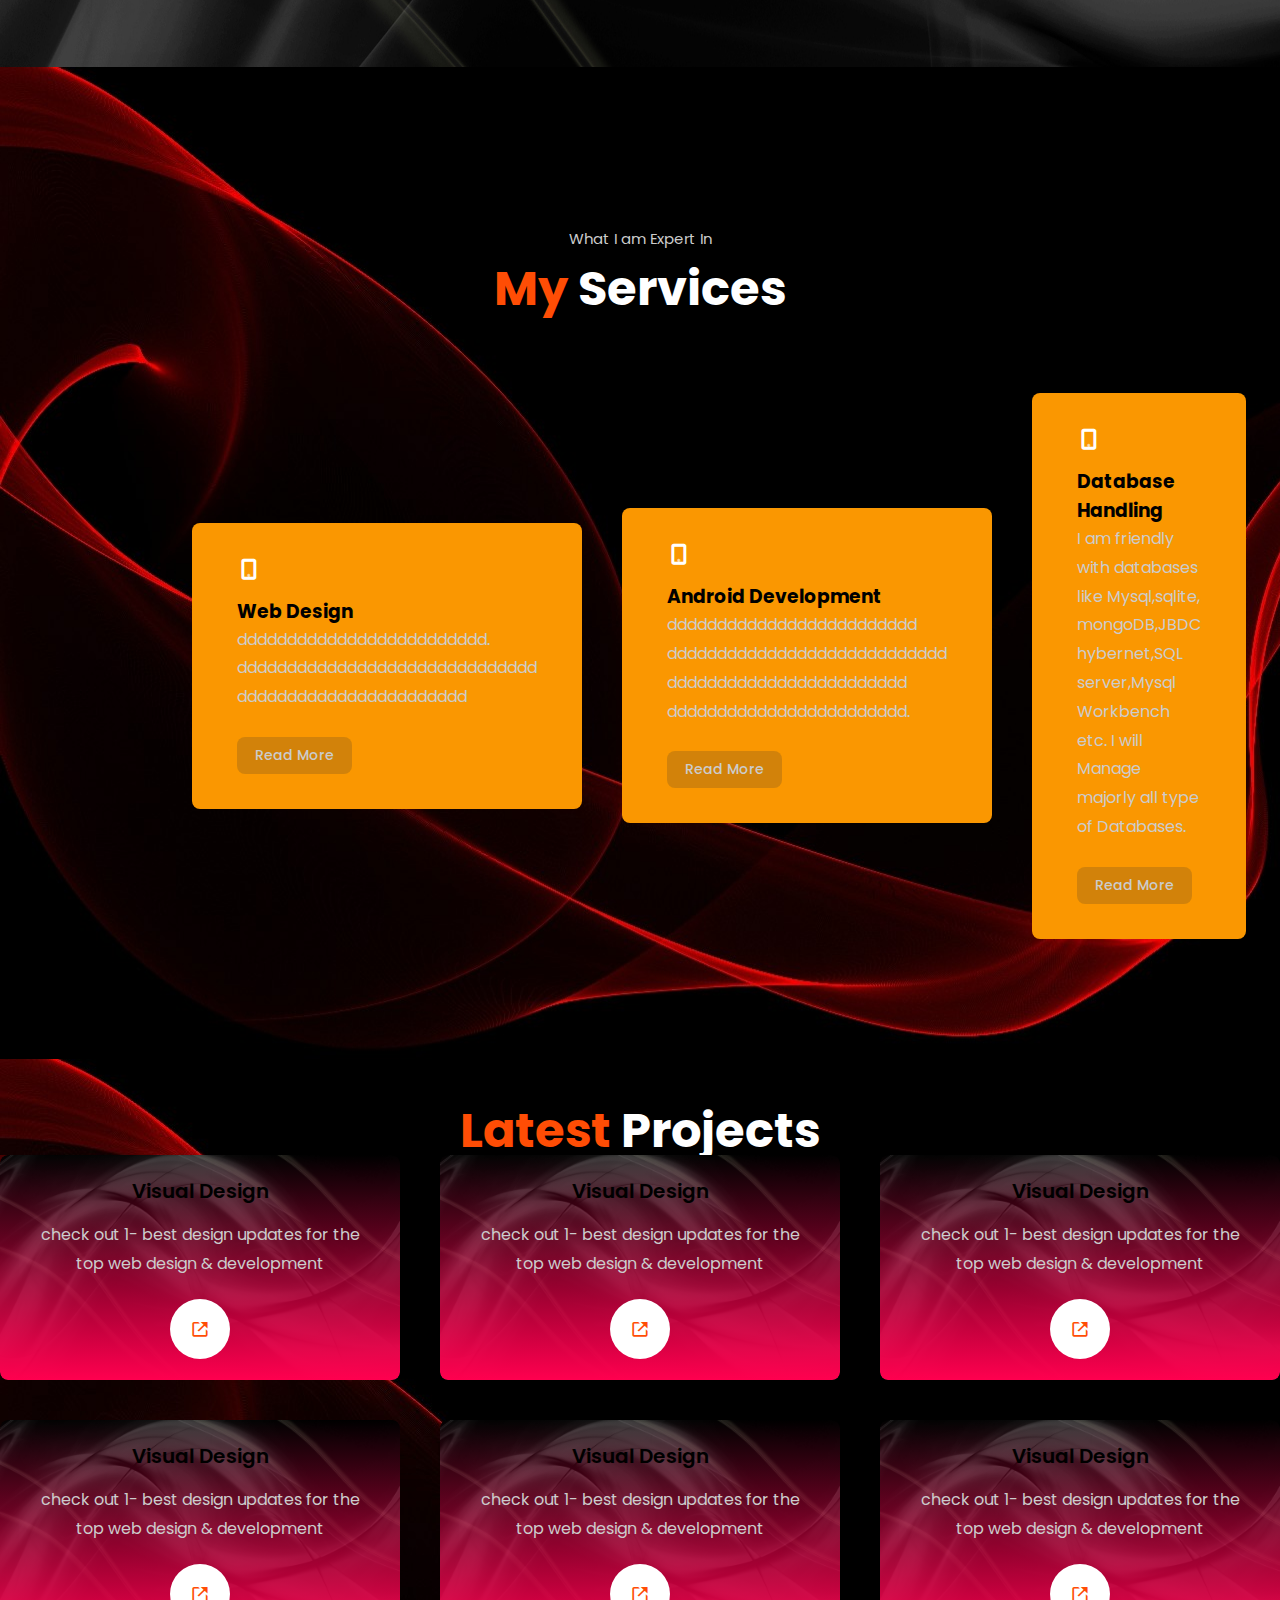
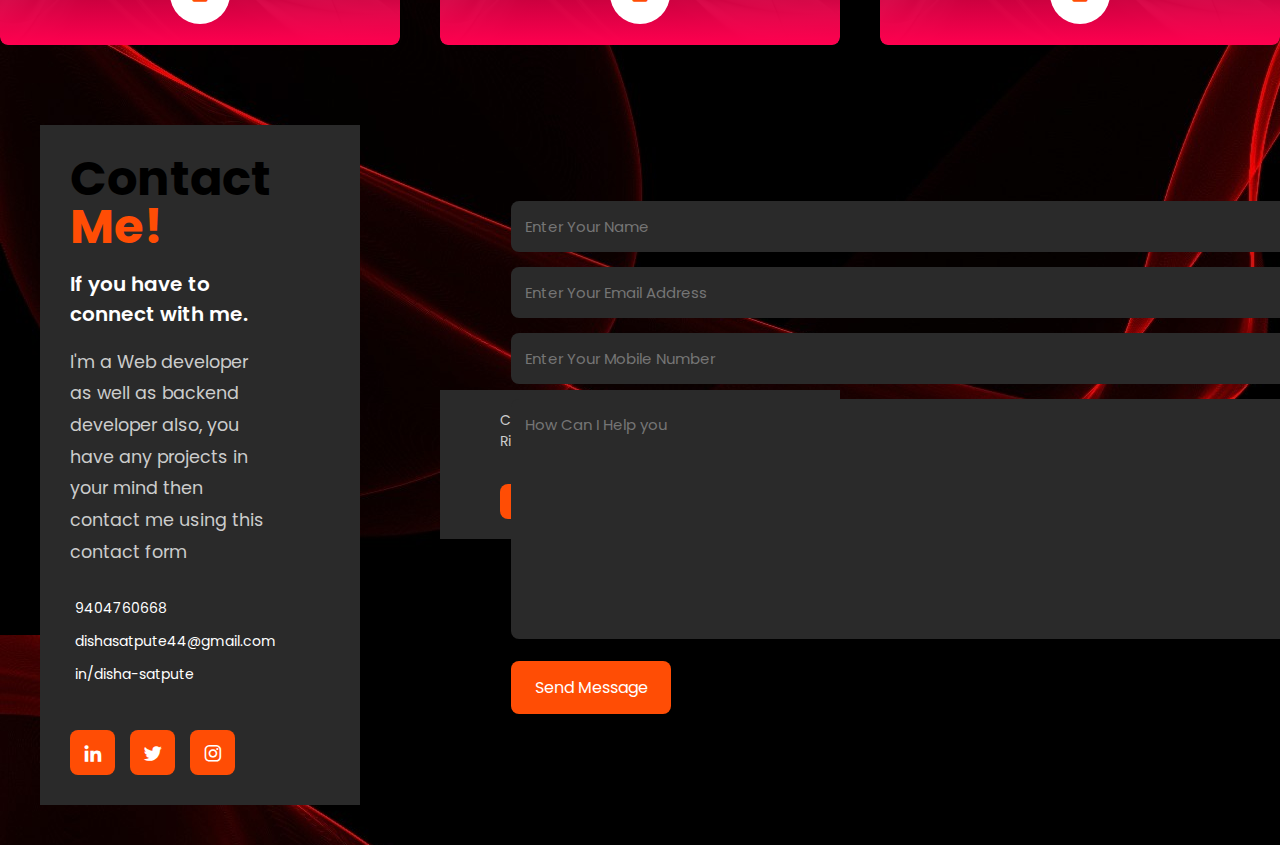
==== commit ea0e18e6: "changes added" ====
--- a/index.html
+++ b/index.html
@@ -93,7 +93,7 @@
             <div class="s-icons">
                 <i class='bx bx-mobile-alt'></i>
             </div>
-            <h3>full Stack Developer</h3>
+            <h3>Android Development</h3>
             <p>ddddddddddddddddddddddddd
                 dddddddddddddddddddddddddddd
                 dddddddddddddddddddddddd
@@ -105,10 +105,9 @@
             <div class="s-icons">
                 <i class='bx bx-mobile-alt'></i>
             </div>
-            <h3>Database Handing</h3>
-            <p>dddddddddddddddddddddddd
-                ddddddddddddddddddddddddddd
-                ddddddddddddddddddd.</p>
+            <h3>Database Handling</h3>
+            <p>I am friendly with databases like Mysql,sqlite, mongoDB,JBDC hybernet,SQL server,Mysql Workbench etc.
+                I will Manage majorly all type of Databases. </p>
             <a href="#" class="read">Read More</a>
         </div>
 
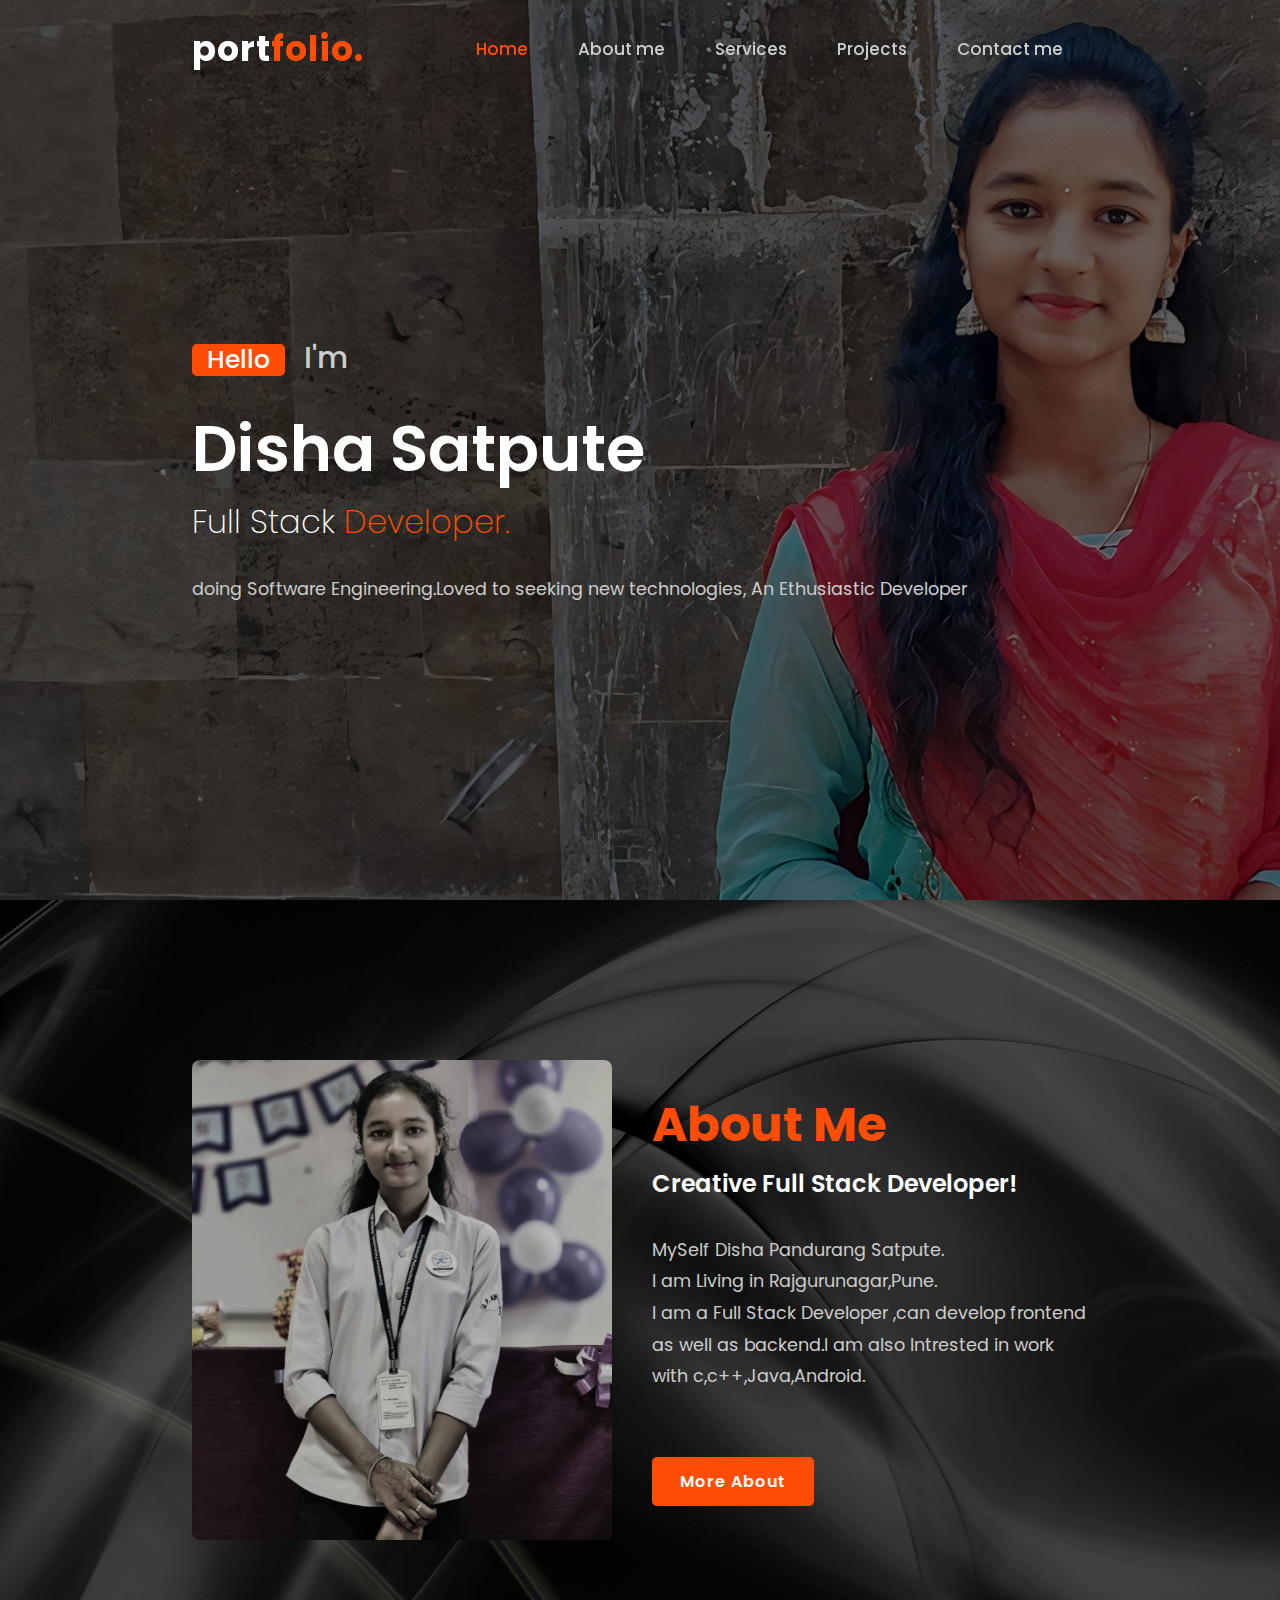
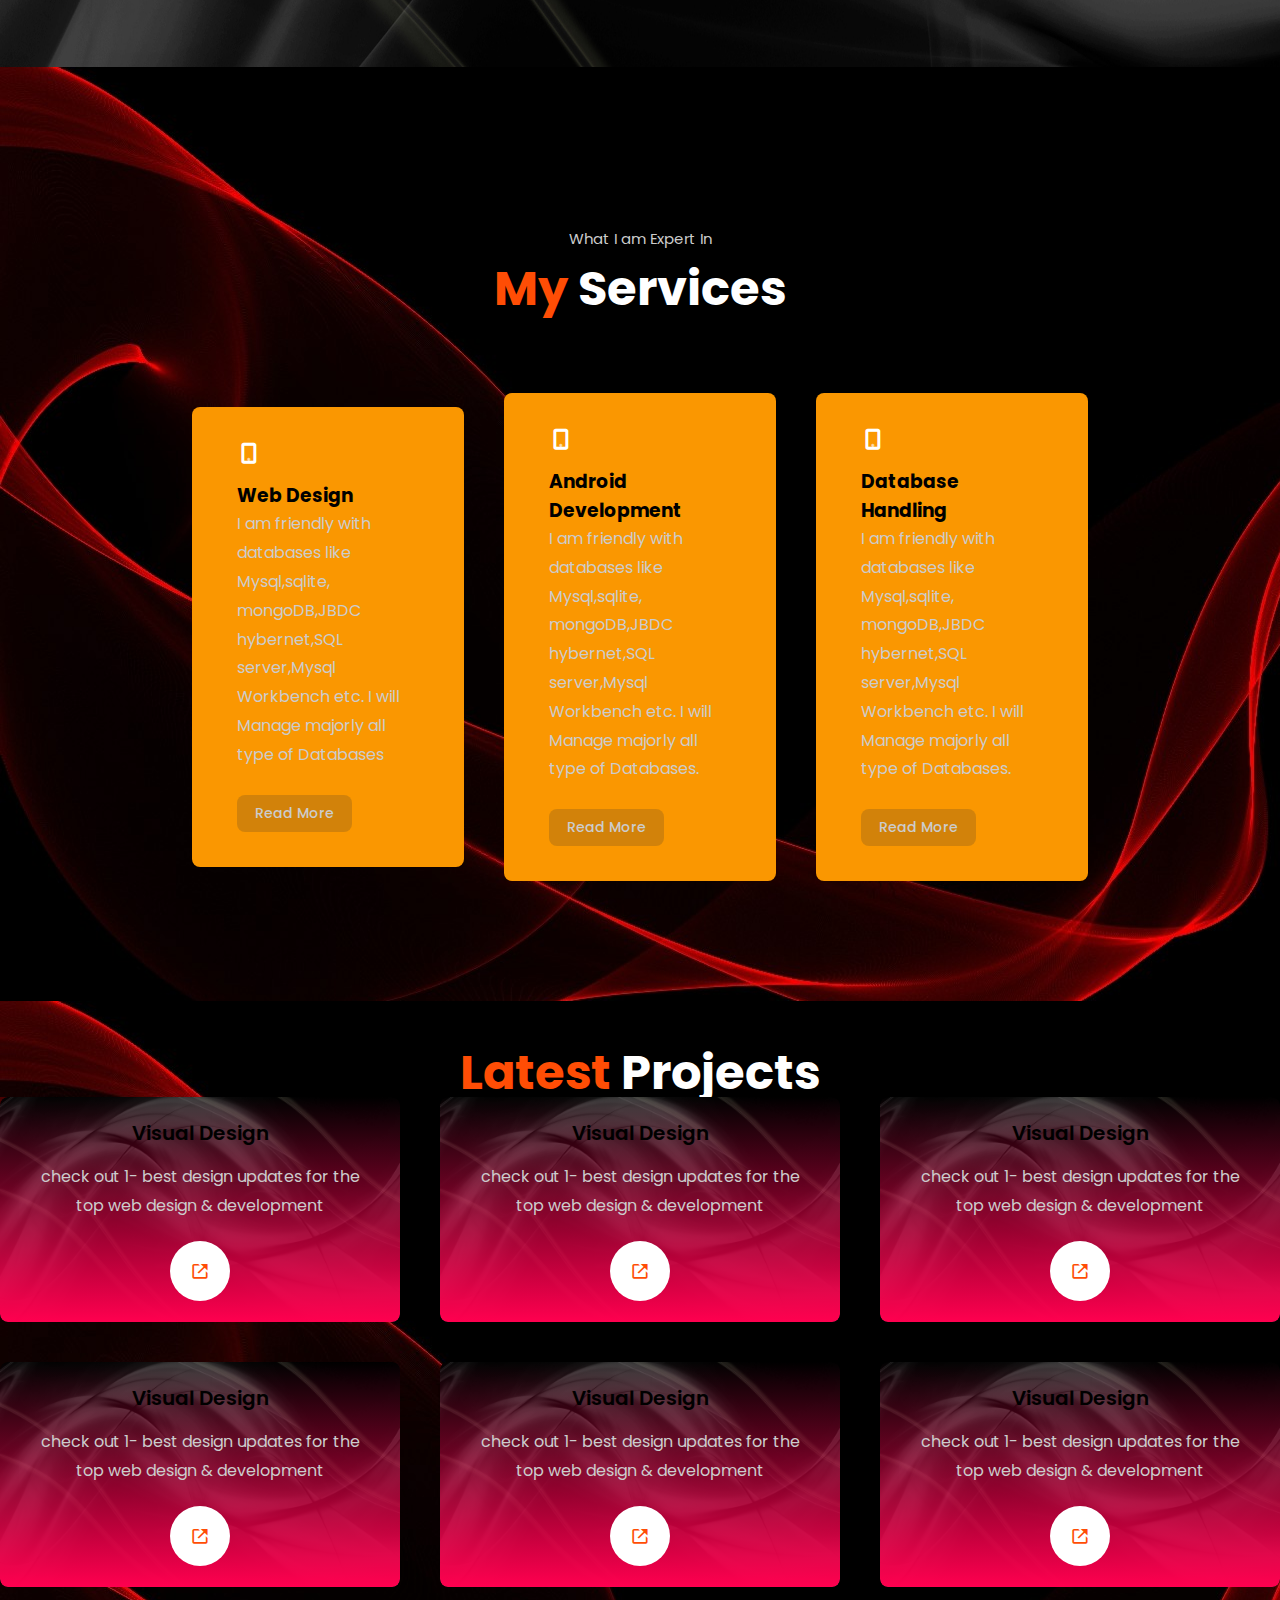
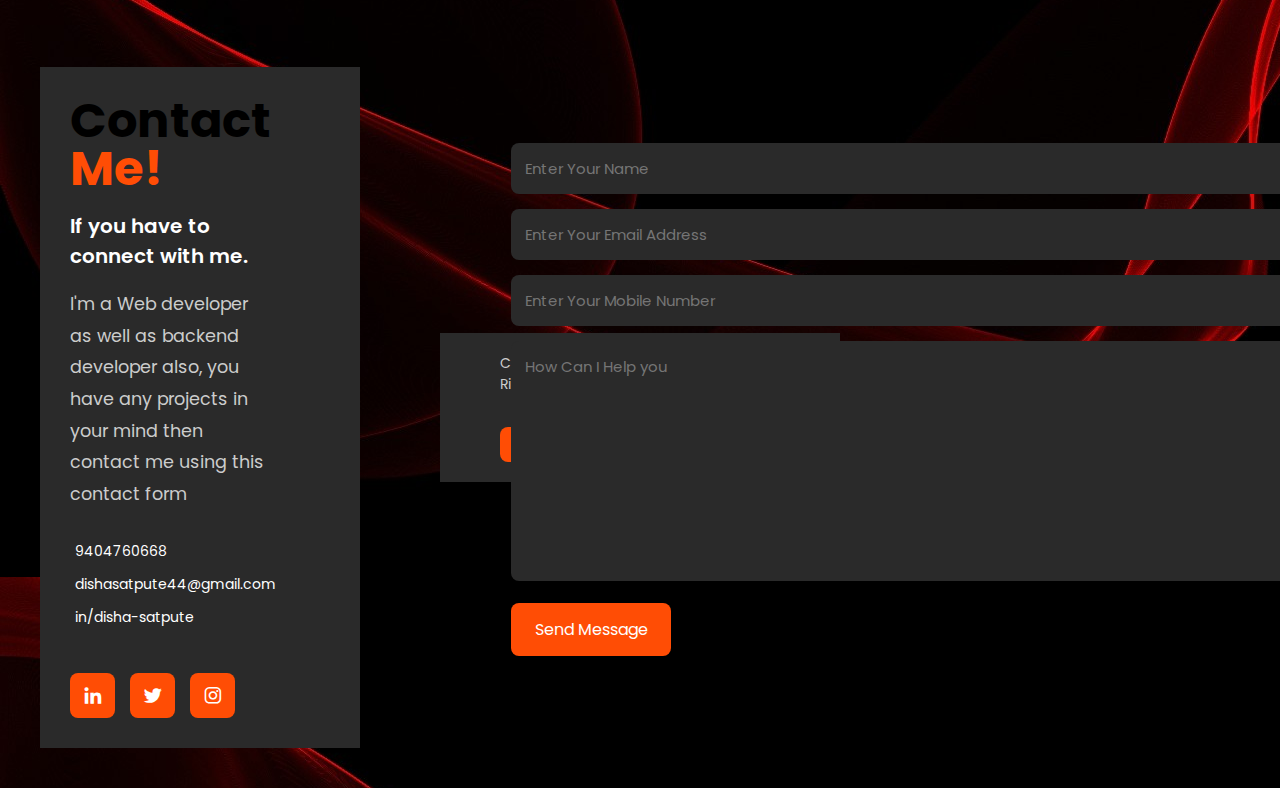
==== commit c5ed2bba: "changes added" ====
--- a/index.html
+++ b/index.html
@@ -82,9 +82,8 @@
                 <i class='bx bx-mobile-alt'></i>
             </div>
             <h3>Web Design</h3>
-            <p>ddddddddddddddddddddddddd.
-                dddddddddddddddddddddddddddddd
-                ddddddddddddddddddddddd
+            <p>I am friendly with databases like Mysql,sqlite, mongoDB,JBDC hybernet,SQL server,Mysql Workbench etc.
+                I will Manage majorly all type of Databases
             </p>
             <a href="#" class="read">Read More</a>
         </div>
@@ -94,10 +93,8 @@
                 <i class='bx bx-mobile-alt'></i>
             </div>
             <h3>Android Development</h3>
-            <p>ddddddddddddddddddddddddd
-                dddddddddddddddddddddddddddd
-                dddddddddddddddddddddddd
-                dddddddddddddddddddddddd.</p>
+            <p>I am friendly with databases like Mysql,sqlite, mongoDB,JBDC hybernet,SQL server,Mysql Workbench etc.
+                I will Manage majorly all type of Databases.</p>
             <a href="#" class="read">Read More</a>
         </div>
 
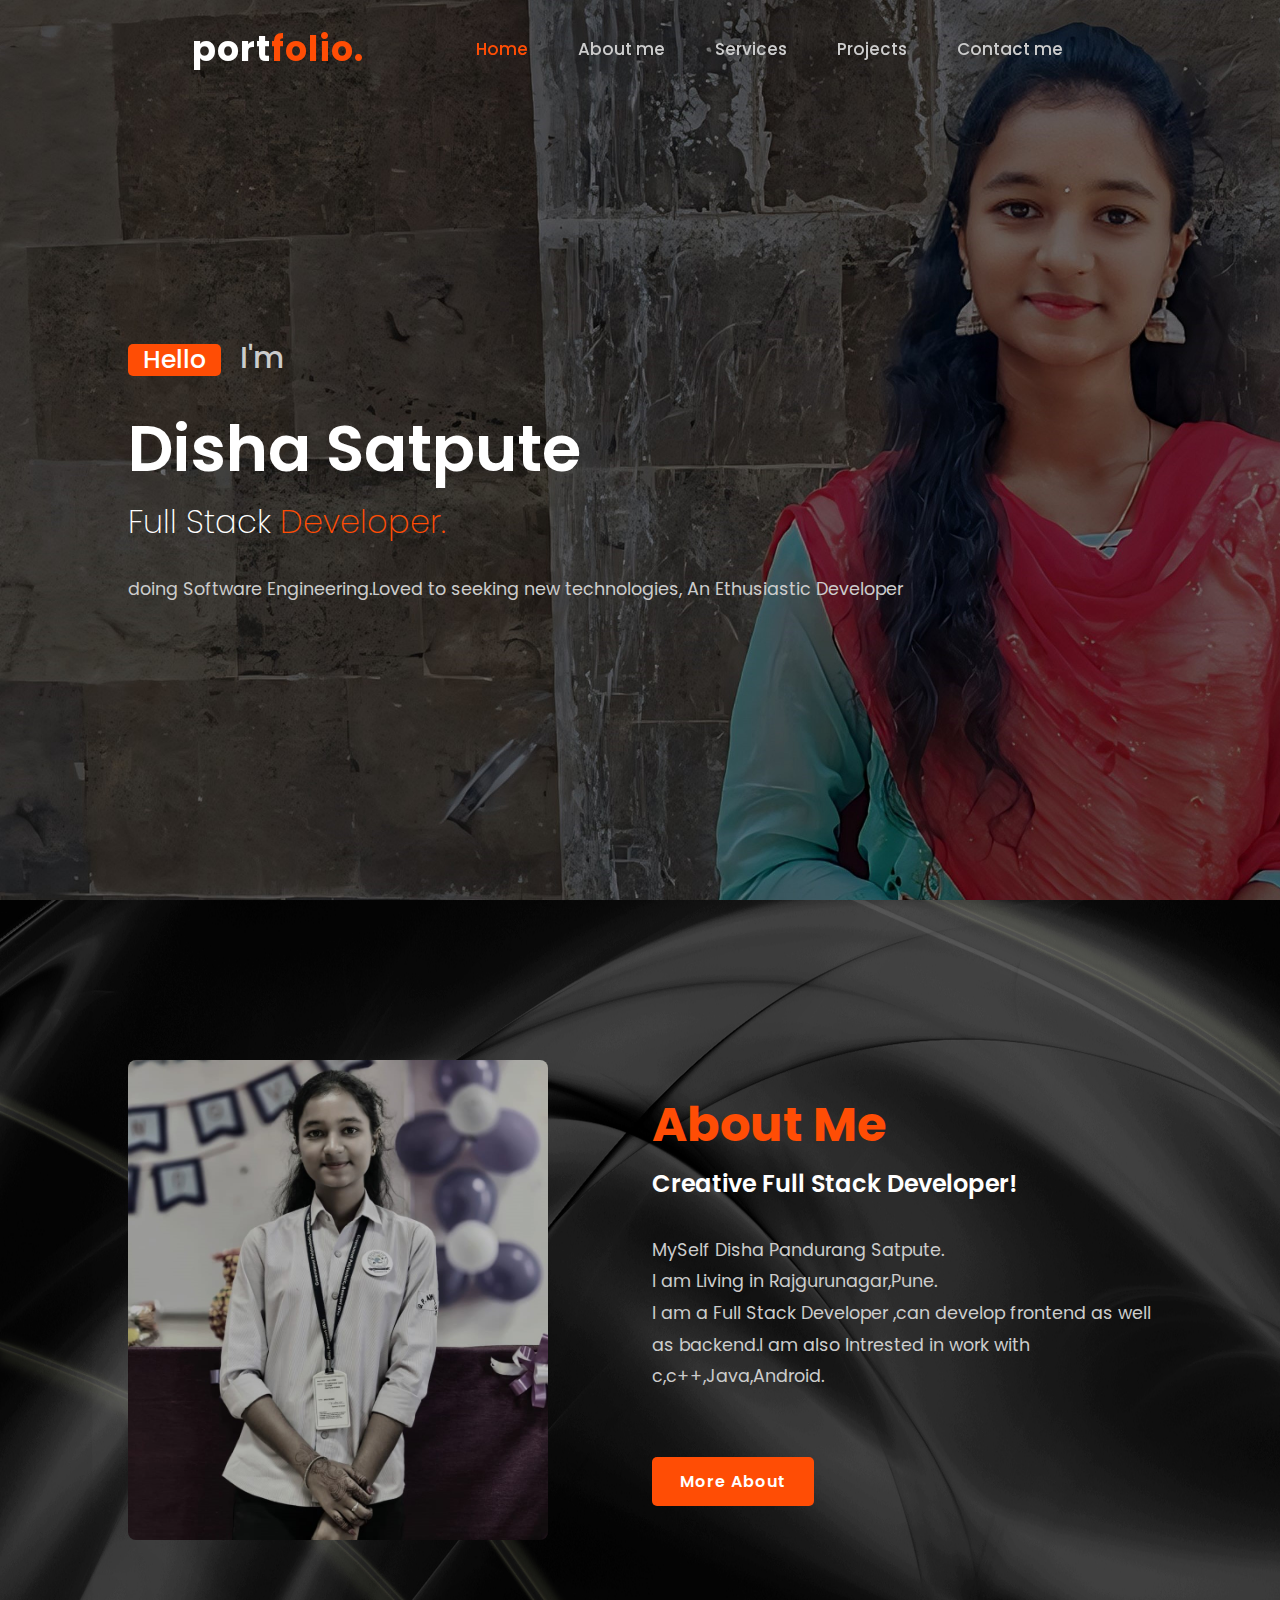
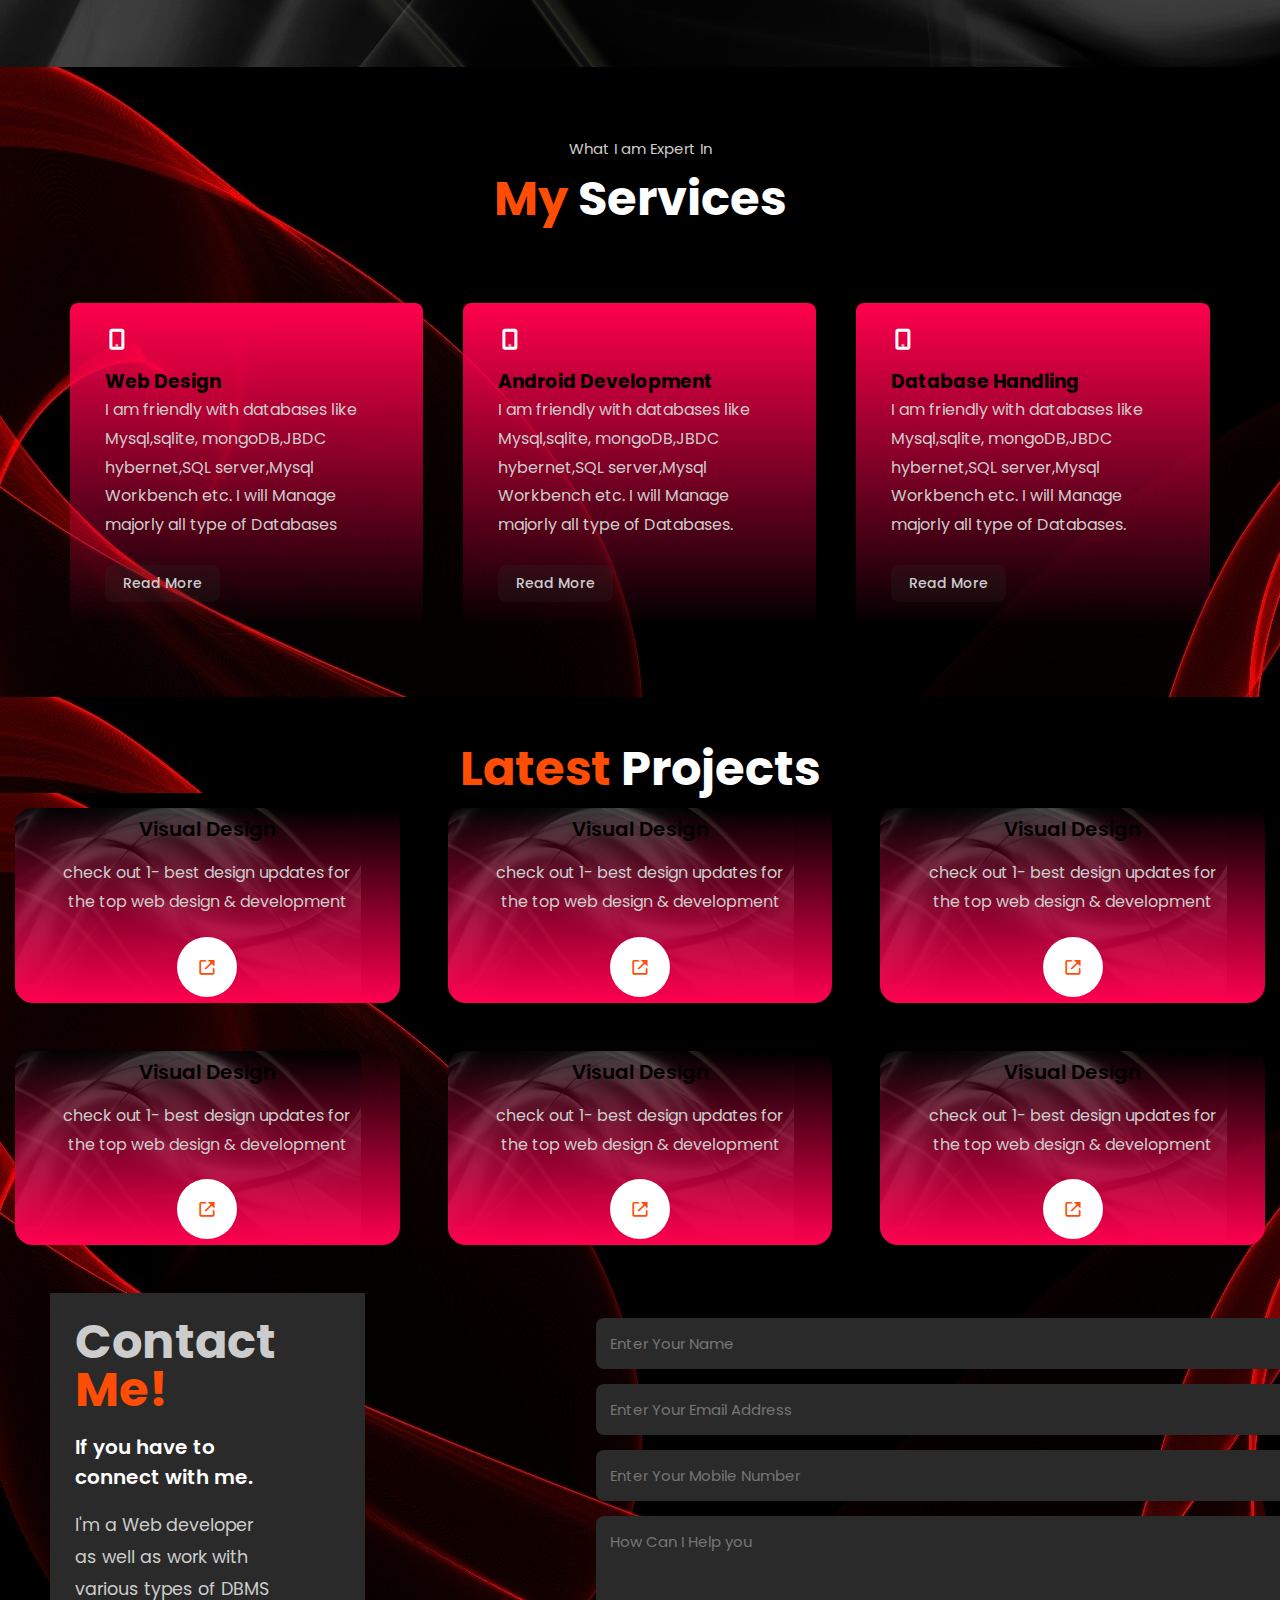
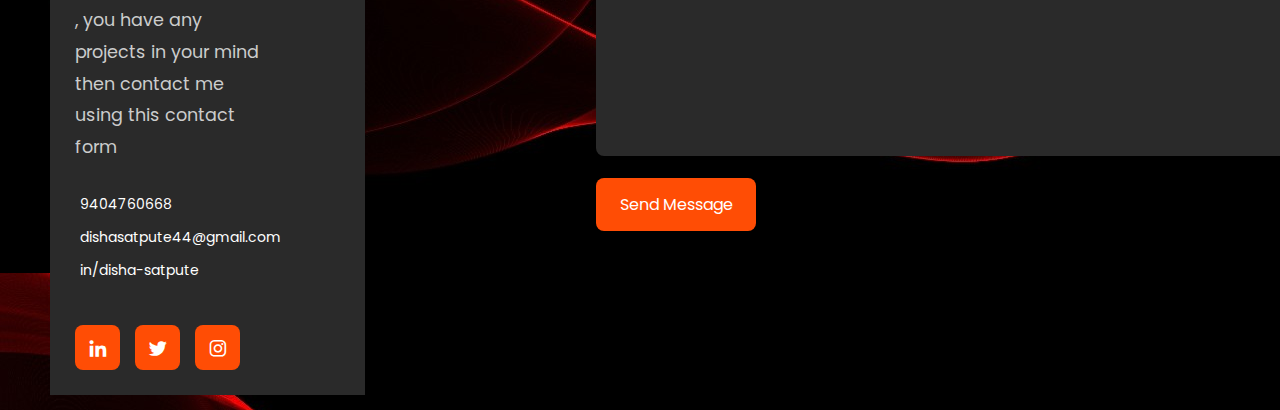
==== commit d0a03078: "changes added" ====
--- a/index.html
+++ b/index.html
@@ -50,9 +50,9 @@
 </section>
 
 <!---about section design-->
-    
+
 <section class="about" id="about">
-    <div class="about-img" >
+    <div class="about-img">
         <img src="img/about.jpg">
     </div>
 
@@ -60,16 +60,16 @@
         <h2> About <span> Me</span></h2>
         <h4> Creative Full Stack Developer!</h4>
         <p>MySelf Disha Pandurang Satpute.<br>
-        I am Living in Rajgurunagar,Pune.<br>
-        I am a Full Stack Developer ,can develop frontend as well as backend.I am also Intrested in
-        work with c,c++,Java,Android.
+            I am Living in Rajgurunagar,Pune.<br>
+            I am a Full Stack Developer ,can develop frontend as well as backend.I am also Intrested in
+            work with c,c++,Java,Android.
         </p>
         <a href="#" class="btn">More About</a>
     </div>
 </section>
-    
+
 <!---service section design-->
-    
+
 <section class="services" id="services">
     <div class="main-text">
         <p>What I am Expert In</p>
@@ -119,111 +119,100 @@
 </div>
 <div class="portfolio-content">
     <div class="row">
-        <img src ="img/black.jpg">
-        <div class="layer">
-            <h5>Visual Design</h5>
-            <p> check out 1- best design updates for the
-                 top web design & development</p>
-                 <a href="#"> <i class='bx bx-link-external'></i></a>
-        </div>
-    </div>
-
-    <div class="row">
-        <img src ="img/black.jpg">
-        <div class="layer">
-            <h5>Visual Design</h5>
-            <p> check out 1- best design updates for the
-                 top web design & development</p>
-                 <a href="#"> <i class='bx bx-link-external'></i></a>
-        </div>
-    </div>
-
-    <div class="row">
-        <img src ="img/black.jpg">
-        <div class="layer">
-            <h5>Visual Design</h5>
-            <p> check out 1- best design updates for the
-                 top web design & development</p>
-                 <a href="#"> <i class='bx bx-link-external'></i></a>
-        </div>
-    </div>
-
-    <div class="row">
-        <img src ="img/black.jpg">
-        <div class="layer">
-            <h5>Visual Design</h5>
-            <p> check out 1- best design updates for the
-                 top web design & development</p>
-                 <a href="#"> <i class='bx bx-link-external'></i></a>
-        </div>
-    </div>
-
-    <div class="row">
-        <img src ="img/black.jpg">
-        <div class="layer">
-            <h5>Visual Design</h5>
-            <p> check out 1- best design updates for the
-                 top web design & development</p>
-                 <a href="#"> <i class='bx bx-link-external'></i></a>
-        </div>
-    </div>
-
-    <div class="row">
-        <img src ="img/black.jpg">
-        <div class="layer">
-            <h5>Visual Design</h5>
-            <p> check out 1- best design updates for the
-                 top web design & development</p>
-                 <a href="#"> <i class='bx bx-link-external'></i></a>
-        </div>
-    </div>
-
-<!---Contact section design-->
-<section class="contact" id="contact">
-    <div class="contact-text">
-        <h2>Contact<span> Me!</span></h2>
-        <h4>If you have to connect with me.</h4>
-        <p>I'm a Web developer as well as backend developer also,
-            you have any projects in your mind then contact me using this contact form
-        </p>
-        <div class="list">
-<li><a href=#>9404760668</a></li>
-<li><a href=#>dishasatpute44@gmail.com</a></li>
-<li><a href=#>in/disha-satpute</a></li>
-        </div>
-
-        <div class="contact-icons">
-<li><a href=#><i class='bx bxl-linkedin'></i></a></li>
-<li><a href=#><i class='bx bxl-twitter' ></i></a></li>
-<li><a href=#><i class='bx bxl-instagram'></i></a></li>
-
-        </div>
-        
-    </div>
-
-    <div class="contact-form">
-    <form action="">
-        <input type="name" placeholder="Enter Your Name" required>
-        <input type="email" placeholder="Enter Your Email Address" required>
-        <input type="" placeholder="Enter Your Mobile Number" required>
-        <textarea name="" id="" cols="35" rows="10" placeholder="How Can I Help you" required></textarea>
-    <input type="submit" value="Send Message" class="submit" required>
-    </form>
+        <img src="img/black.jpg">
+        <div class="layer">
+            <h5>Visual Design</h5>
+            <p> check out 1- best design updates for the
+                top web design & development</p>
+            <a href="#"> <i class='bx bx-link-external'></i></a>
+        </div>
+    </div>
+
+    <div class="row">
+        <img src="img/black.jpg">
+        <div class="layer">
+            <h5>Visual Design</h5>
+            <p> check out 1- best design updates for the
+                top web design & development</p>
+            <a href="#"> <i class='bx bx-link-external'></i></a>
+        </div>
+    </div>
+
+    <div class="row">
+        <img src="img/black.jpg">
+        <div class="layer">
+            <h5>Visual Design</h5>
+            <p> check out 1- best design updates for the
+                top web design & development</p>
+            <a href="#"> <i class='bx bx-link-external'></i></a>
+        </div>
+    </div>
+
+    <div class="row">
+        <img src="img/black.jpg">
+        <div class="layer">
+            <h5>Visual Design</h5>
+            <p> check out 1- best design updates for the
+                top web design & development</p>
+            <a href="#"> <i class='bx bx-link-external'></i></a>
+        </div>
+    </div>
+
+    <div class="row">
+        <img src="img/black.jpg">
+        <div class="layer">
+            <h5>Visual Design</h5>
+            <p> check out 1- best design updates for the
+                top web design & development</p>
+            <a href="#"> <i class='bx bx-link-external'></i></a>
+        </div>
+    </div>
+
+    <div class="row">
+        <img src="img/black.jpg">
+        <div class="layer">
+            <h5>Visual Design</h5>
+            <p> check out 1- best design updates for the
+                top web design & development</p>
+            <a href="#"> <i class='bx bx-link-external'></i></a>
+        </div>
+    </div>
+
+    <!---Contact section design-->
+    <section class="contact" id="contact">
+        <div class="contact-text">
+            <h2>Contact<span> Me!</span></h2>
+            <h4>If you have to connect with me.</h4>
+            <p>I'm a Web developer as well as work with various types of DBMS ,
+                you have any projects in your mind then contact me using this contact form
+            </p>
+            <div class="list">
+                <li><a href=#>9404760668</a></li>
+                <li><a href=#>dishasatpute44@gmail.com</a></li>
+                <li><a href=#>in/disha-satpute</a></li>
+            </div>
+
+            <div class="contact-icons">
+                <li><a href=#><i class='bx bxl-linkedin'></i></a></li>
+                <li><a href=#><i class='bx bxl-twitter'></i></a></li>
+                <li><a href=#><i class='bx bxl-instagram'></i></a></li>
+
+            </div>
+
+        </div>
+
+        <div class="contact-form">
+            <form action="">
+                <input type="name" placeholder="Enter Your Name" required>
+                <input type="email" placeholder="Enter Your Email Address" required>
+                <input type="" placeholder="Enter Your Mobile Number" required>
+                <textarea name="" id="" cols="35" rows="10" placeholder="How Can I Help you" required></textarea>
+                <input type="submit" value="Send Message" class="submit" required>
+            </form>
+        </div>
+
+    </section>
+
 </div>
 
-</section>
-
-<!---End section design-->
-<section class="end">
-    <div class="last-text">
-        <p>Copyright 2024 by Disha Satpute All Rights Reserved.</p>
-    </div>
-    <div class="top">
-        <a href="#home"><i class='bx bx-up-arrow-alt'></i></a>
-
-    </div>
-</section>
-
-</div>
-
-</html>
+</html>--- a/css/style.css
+++ b/css/style.css
@@ -1,90 +1,93 @@
 /* style.css */
-*{
+* {
     padding: 0;
     margin: 0;
-    box-sizing:border-box;
-    font-family: 'poppins',sans-serif;
+    box-sizing: border-box;
+    font-family: 'poppins', sans-serif;
     text-decoration: none;
     list-style: none;
     scroll-behavior: smooth;
 }
-:root{
+
+:root {
     --bg-color: #2a2a2a;
-    --second-bg-color:#202020;
-    --text-color:#fff;
-    --second-color:#ccc;
-    --main-color:#ff4d05;
+    --second-bg-color: #202020;
+    --text-color: #fff;
+    --second-color: #ccc;
+    --main-color: #ff4d05;
     --big-font: 5rem;
     --h2-font: 3rem;
-    --p-font:1.1rem;
-}
-body{
-    background:var(--bg-color);
+    --p-font: 1.1rem;
+}
+
+body {
+    background: var(--bg-color);
     color: var((--text-color));
 }
-header{
-    position :fixed;
-    width:100%;
-    top : 0;
-    right:0;
-    z-index:1000;
-    display:flex;
-    align-items:center;
+
+header {
+    position: fixed;
+    width: 100%;
+    top: 0;
+    right: 0;
+    z-index: 1000;
+    display: flex;
+    align-items: center;
     justify-content: space-between;
     background: transparent;
-    padding : 22px 15%;
-    border-bottom :1px solid transparent;
-    transition: all .45s ease;
-}
-
-.logo{
-    color:var(--text-color);
-    font-size:35px;
-    font-weight:700;
-    letter-spacing:1px;
-}
-
-span{
-    color:var(--main-color);
-}
-
-.navlist{
-    display:flex;
-}
-
-.navlist a{
-    color:var(--second-color);
-    font-size:17px;
+    padding: 22px 15%;
+    border-bottom: 1px solid transparent;
+    transition: all .45s ease;
+}
+
+.logo {
+    color: var(--text-color);
+    font-size: 35px;
+    font-weight: 700;
+    letter-spacing: 1px;
+}
+
+span {
+    color: var(--main-color);
+}
+
+.navlist {
+    display: flex;
+}
+
+.navlist a {
+    color: var(--second-color);
+    font-size: 17px;
     font-weight: 500;
     margin: 0 25px;
     transition: all .45s ease;
 }
 
-.navlist a:hover{
-    color :var(--main-color)
-}
-
-.navlist a.active{
-    color :var(--main-color)
-}
-
-#menu-icon{
-    font-size:35px;
-    color:var(--text-color);
-    z-index:10001;
-    cursor:pointer;
+.navlist a:hover {
+    color: var(--main-color)
+}
+
+.navlist a.active {
+    color: var(--main-color)
+}
+
+#menu-icon {
+    font-size: 35px;
+    color: var(--text-color);
+    z-index: 10001;
+    cursor: pointer;
     margin: left 25px;
-    display:none;
-}
-
-section{
-    padding:160px 15% 120px;
-}
-
-.home{
+    display: none;
+}
+
+section {
+    padding: 160px 10% 120px;
+}
+
+.home {
     position: relative;
-    height:100vh;
-    width:100%;
+    height: 100vh;
+    width: 100%;
     background-image: url('../img/home.jpg');
     background-size: cover;
     background-position: center;
@@ -93,56 +96,56 @@
     justify-content: flex-start;
 }
 
-.slide{
-    margin-bottom:  20px;
-}
-
-.one{
-    display:inline-block;
+.slide {
+    margin-bottom: 20px;
+}
+
+.one {
+    display: inline-block;
     margin-right: 15px;
     height: 32px;
-    padding:0 15px;
-    line-height:32px;
-    font-size:25px;
+    padding: 0 15px;
+    line-height: 32px;
+    font-size: 25px;
     font-weight: 500;
     border-radius: 5px;
     background: var(--main-color);
-    color:var(--text-color);
-}
-
-.two{
-    display:inline-block;
-    color:var(--second-color);
+    color: var(--text-color);
+}
+
+.two {
+    display: inline-block;
+    color: var(--second-color);
     font-size: 30px;
     font-weight: 500;
 }
 
-.home-text h1{
+.home-text h1 {
     font-size: 4rem;
     font-weight: 600;
     font-style: var(--big-font);
-    color:var(--text-color);
+    color: var(--text-color);
     list-style: 1.1;
     margin: 0 0 8px;
 }
 
-.home-text h3{
+.home-text h3 {
     font-size: 2rem;
     font-weight: 200;
-    color:var(--text-color);
+    color: var(--text-color);
     line-height: 1.1;
     margin: 0 0 35px;
 }
 
-.home-text p{
-    color:var(--second-color);
-    font-size:var(--p-font);
+.home-text p {
+    color: var(--second-color);
+    font-size: var(--p-font);
     line-height: 1.8;
-    margin-bottom:40;
-}
-
-.btn{
-    display:inline-block;
+    margin-bottom: 40;
+}
+
+.btn {
+    display: inline-block;
     padding: 12px 28px;
     background: var(--main-color);
     border-radius: 5px;
@@ -153,17 +156,17 @@
     transition: all .45s ease;
 }
 
-.btn:hover{
+.btn:hover {
     transform: scale(0.9);
 }
 
-header.sticky{
+header.sticky {
     background: var(--big-font);
     border-bottom: 1px solid #ffffff1a;
-    padding:12px 15%;
-}
-
-.about{
+    padding: 12px 15%;
+}
+
+.about {
     display: grid;
     grid-template-columns: repeat(2, 1fr);
     align-items: center;
@@ -172,19 +175,19 @@
 }
 
 .about-img img {
-  max-width: 420px;
-  height: auto;
-  width: 100%;
-  border-radius: 8px;
-}
-
-.about-text h2{
+    max-width: 420px;
+    height: auto;
+    width: 100%;
+    border-radius: 8px;
+}
+
+.about-text h2 {
     font-size: var(--h2-font);
     color: var(--main-color);
     line-height: 1;
 }
 
-.about-text h4{
+.about-text h4 {
     font-size: 24px;
     font-weight: 600;
     color: var(--text-color);
@@ -192,80 +195,84 @@
     margin: 15px 0 30px;
 }
 
-.about-text p{
+.about-text p {
     color: var(--second-color);
     font-size: var(--p-font);
-    line-height:1.8;
+    line-height: 1.8;
     margin-bottom: 4rem;
 }
 
-.services{
+.services {
     background-image: url('../img/black4.jpg');
-}
-
-.main-text{
+    padding : 70px;
+
+}
+
+.main-text {
     text-align: center;
- 
-}
-
-.main-text p{
+    margin: 0px;
+}
+
+.main-text p {
     color: var(--second-color);
     font-size: 15px;
     margin-bottom: 15px;
 }
 
-.main-text h2{
+.main-text h2 {
     font-size: var(--h2-font);
     line-height: 1;
     color: var(--text-color);
 }
-.main-text2{
+
+.main-text2 {
     text-align: center;
     background-image: url('../img/black4.jpg');
 
 }
-.main-text2 p{
+
+.main-text2 p {
     color: var(--second-color);
     font-size: 15px;
     margin-bottom: 15px;
 }
 
-.main-text2 h2{
+.main-text2 h2 {
     font-size: var(--h2-font);
     line-height: 1;
     color: var(--text-color);
 }
 
-.services-content{
-   /* background-image: url('../img/black5.jpg');*/
-    display:flex ;
+.services-content {
+    /* background-image: url('../img/black5.jpg');*/
+    display: flex;
     align-items: center;
     gap: 2.5rem;
     margin-top: 5rem;
 }
 
-.box{
-    background: rgb(250, 151, 1);
-    padding: 35px 45px;
-    border-radius: 8px;
-    transition: all .45s ease;
-}
-
-.s-icons i{
+.box {
+    background: linear-gradient(#ff004c, rgba(0, 0, 0, 0.1));
+    padding: 25px 35px;
+    border-radius: 8px;
+    transition: all .45s ease;
+}
+
+.s-icons i {
     font-size: 24px;
     font-weight: 600;
     color: var(--text-color);
     margin-bottom: 15px;
 }
 
-.box p{
+.box p {
     color: var(--second-color);
     font-size: 1rem;
     line-height: 1.8;
     margin-bottom: 25px;
 }
 
-.read{
+.read {
     display: inline-block;
     padding: 8px 18px;
     background: #33333333;
@@ -276,35 +283,36 @@
     transition: all .45s ease;
 }
 
-.read:hover{
+.read:hover {
     letter-spacing: 1px;
     background: #ffffff99;
     color: var(--text-color);
 }
 
-.box:hover{
+.box:hover {
     transform: translateY(-8px);
     cursor: pointer;
 }
 
-.portfolio-content{
-    display:grid;
-    grid-template-columns: repeat(auto-fit,minmax(350px,auto));
-    align-items: center;
-    gap: 2.5rem;
+.portfolio-content {
+    display: grid;
+    grid-template-columns: repeat(auto-fit, minmax(350px, auto));
+    align-items: center;
+    gap: 3rem;
     background-image: url('../img/black4.jpg');
-}
-
-.row{
+    padding: 15px;
+}
+
+.row {
     position: relative;
     overflow: hidden;
-    border-radius: 8px;
+    border-radius: 18px;
     cursor: pointer;
 }
 
-.row img{
-    width: 100%;
-    height:200%;
+.row img {
+    width: 90%;
+    height: 50%;
     border-radius: 8px;
     display: block;
     position: relative;
@@ -312,15 +320,15 @@
     transition: transform 0.5s;
 }
 
-.layer{
+.layer {
     width: 100%;
     height: 100%;
-    background: linear-gradient(rgba(0,0,0,0.1),#ff004f);
+    background: linear-gradient(rgba(0, 0, 0, 0.1), #ff004f);
     position: absolute;
     border-radius: 8px;
-    left:0;
-    bottom:0;
-    overflow:hidden;
+    left: 0;
+    bottom: 0;
+    overflow: hidden;
     display: flex;
     flex-direction: column;
     align-items: center;
@@ -330,20 +338,20 @@
     transition: height 0.5s;
 }
 
-.layer h5{
+.layer h5 {
     font-size: 20px;
     font-weight: 600;
-    margin-bottom:15px ;
-}
-
-.layer p{
-    color:var(--second-color);
+    margin-bottom: 15px;
+}
+
+.layer p {
+    color: var(--second-color);
     font-size: 1rem;
     line-height: 1.8;
 }
 
-.layer i{
-    color:var(--main-color);
+.layer i {
+    color: var(--main-color);
     margin-top: 20px;
     font-size: 20px;
     background: var(--text-color);
@@ -354,77 +362,94 @@
     justify-content: center;
     border-radius: 50%;
 }
-.row:hover img{
+
+.row:hover img {
     transform: scale(1.1);
 }
-.row:hover .layer{
+
+.row:hover .layer {
     height: 100%;
 }
-.contact{
+
+.contact {
     background: var(--bg-color);
-    display:grid;
-    grid-template-columns: repeat(2,1fr);
-    align-items: center;
-    padding: 30px;
-    margin:40px;
-    gap: 15rem;
-}
-.contact-text h4{
-    color:var(--text-color);
-    margin:18px 0;
+    display: grid;
+    grid-template-columns: repeat(2, 1fr);
+    align-items: flex-start;
+    padding: 25px;
+    margin: 0 35px;
+    gap: 20rem;
+}
+
+.contact-text h4 {
+    color: var(--text-color);
+    margin: 18px 0;
     font-size: 20px;
     font-weight: 600;
 }
-.contact-text h2{
+
+.contact-text h2 {
     font-size: var(--h2-font);
+    color: var(--second-color);
     line-height: 1;
 }
-.contact-text p{
+
+.contact-text p {
     color: var(--second-color);
     font-size: var(--p-font);
     line-height: 1.8;
     margin-bottom: 30px;
 }
-.list{
-margin-bottom: 2.8rem;
-}
-.list li{
+
+.list {
+    margin-bottom: 2.8rem;
+}
+
+.list li {
     margin-bottom: 12px;
 }
-.list li a{
+
+.list li a {
     display: block;
     color: var(--second-color);
     font-size: 14px;
     transition: all .45s ease;
 }
-.list li a{
+
+.list li a {
     color: var(--text-color);
     transform: translate(5px);
 }
-.contact-icons i{
- height: 45px;
- width: 45px;
- background: var(--main-color);
- color: var(--text-color);
- font-size: 22px;
- display: inline-flex;
- align-items: center;
- justify-content: center;
- border-radius: 8px;
- margin-right: 11px;
- transition: all .45 ease;
-}
-.contact-icons i:hover{
+
+.contact-icons i {
+    height: 45px;
+    width: 45px;
+    background: var(--main-color);
+    color: var(--text-color);
+    font-size: 22px;
+    display: inline-flex;
+    align-items: center;
+    justify-content: center;
+    border-radius: 8px;
+    margin-right: 11px;
+    transition: all .45 ease;
+}
+
+.contact-icons i:hover {
     background: var(--text-color);
     color: var(--main-color);
 }
-.contact-icons li{
+
+.contact-icons li {
     display: inline-grid;
 }
-.contact-form form{
-    position :relative;
-}
-.contact-form form input,form textarea{
+
+.contact-form form {
+    position: relative;
+}
+
+.contact-form form input,
+form textarea {
     width: 500%;
     padding: 14px;
     background: var(--bg-color);
@@ -435,11 +460,13 @@
     border-radius: 8px;
     margin-bottom: 15px;
 }
-.contact-form textarea{
-   resize: none;
-    height:240px;
-}
-.contact-form .submit{
+
+.contact-form textarea {
+    resize: none;
+    height: 240px;
+}
+
+.contact-form .submit {
     display: inline-block;
     font-size: 16px;
     background: var(--main-color);
@@ -447,26 +474,29 @@
     width: 160px;
     transition: all .45s ease;
 }
-.contact-form .submit:hover{
+
+.contact-form .submit:hover {
     transform: scale(1.1);
     cursor: pointer;
 }
 
-.end{
+.end {
     padding: 20px 15%;
     display: flex;
     flex-wrap: wrap;
     align-items: center;
     justify-content: space-between;
     gap: 2rem;
-    background:var(--bg-color);
-}
-.last-text{
-color: var(--second-color);
-font-size: 14px;
-}
-.top i{
-    padding:10px ;
+    background: var(--bg-color);
+}
+
+.last-text {
+    color: var(--second-color);
+    font-size: 14px;
+}
+
+.top i {
+    padding: 10px;
     border-radius: 8px;
     font-size: 15px;
     color: var(--text-color);
